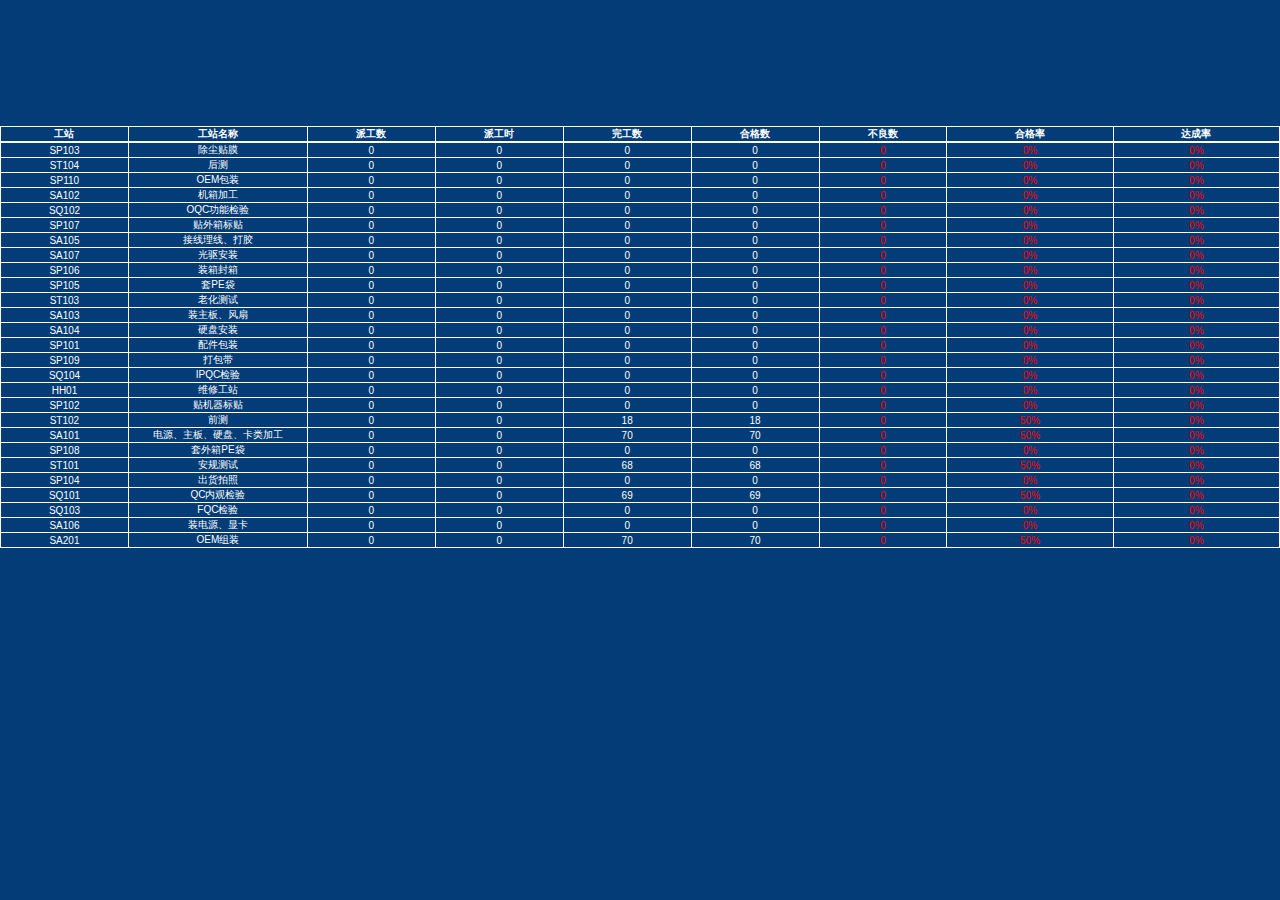
==== 产线看板.html @ 6c9454bd "与内外同步" ====
<!-- saved from url=(0049)http://192.168.83.253:8080/kanban_gz.html?sob=001 -->
<html xmlns:layout="http://www.ultraq.net.nz/web/thymeleaf/layout" layout:decorator="layout/default"><head><meta http-equiv="Content-Type" content="text/html; charset=UTF-8">
    <meta http-equiv="X-UA-Compatible" content="IE=edge,IE=9,IE=8,chrome=1">
    <!--[endif]---->
    
    <meta name="viewport" content="width=device-width, initial-scale=1.0, user-scalable=0, minimum-scale=1.0, maximum-scale=1.0">
    <meta name="apple-mobile-web-app-capable" content="yes">
    <meta name="apple-mobile-web-app-status-bar-style" content="#033C76">
    <link rel="stylesheet" href="./产线看板_files/lato.css">
    <link rel="stylesheet" href="./产线看板_files/layui.css">
    <link rel="stylesheet" href="./产线看板_files/bootstrap.min.css">
    <link rel="stylesheet" href="./产线看板_files/font-awesome.min.css">
    <link rel="stylesheet" href="./产线看板_files/themify-icons.min.css">
    <title>产线看板</title>
    <style type="text/css">
        /** {
            -webkit-box-sizing: border-box;
            -moz-box-sizing: border-box;
            box-sizing: border-box;
        }*/

        html, body {
            margin: 0;
            height: 100%;
            background-color: #033C76;
            overflow: hidden;
        }

        .body {
            height: 100%;
        }

        .layui-row {
            height: 50%;
        }

        .dz-row {
            height: 100%;
            padding: 0;
        }

        .layui-col-xs6 {
            height: 100%;
        }

        .col {
            height: 100%;
            background-color: #033C76;
            margin-right: 0;
            margin-left: 0;
            text-align: center;
            border: 1px #6a6a6a solid;
        }

        .col .p1 {
            height: 50%;
            position: relative;
            text-align: center;
        }

        .col .p1 p {
            color: white;
            font-size: 10px;
            /*position: absolute;*/
            left: 10%;
            height: 100%;
            right: 10%;
            bottom: 0;
            padding: 0;
            margin: 0
        }

        .col .p2 {
            height: 50%;
        }

        .col .p2 p {
            color: white;
            font-size: 5px;
        }

        .panel {
            height: 100%;
        }

        .layui-col-xs2 {
            height: 100%;
        }

        .layui-col-xs3 {
            height: 100%;
        }

        .layui-col-xs4 {
            height: 100%;
        }

        .layui-col-xs9 {
            height: 100%;
        }

        .layui-col-xs12 {
            height: 100%;
        }

        table {
            width: 100%;
        }

        table.list-table th {
            font-size: 10px;
            font-family: "Microsoft YaHei UI", "黑体";
            color: white;
            border: 1px white solid;
            text-align: center;
        }

        table.list-table td {
            font-size: 10px;
            border: 1px white solid;
            text-align: center;
        }

        .layui-form-select dl {
            background-color: #000000;
        }

        .layui-select-title input {
            background-color: #000000;
            color: white;
            font-size: 5px;
        }

        .layui-unselect-title input {
            background-color: #000000;
            color: white;
            font-size: 5px;
        }

        .layui-form-select dl dd:hover {
            background-color: #5FB878
        }

        .layui-form-label {
            padding-left: 0;
            padding-right: 0;
            width: auto;
        }

        .layui-input-block {
            position: absolute;
        }

        input[type="text"]:focus {
            background-color: #000000
        }

        .hide-scroll::-webkit-scrollbar {
            width: 0;
            height: 0;
        }

    </style>
</head>
<body layout:fragment="body" style="">
<div class="layui-row" style="height: 6%" id="titleDiv">
    <div class="dz-row">
        <div class="layui-col-xs12">
            <div class="p1" style="text-align: center">
                <!--p style="font-size: 5px;color:white;">
                    <select id="depCode" onchange="changeDepartment()" style="background-color: #033C76">
                        
                    <option value="">全部</option><option value="0100">董事长</option><option value="010101001">总经理</option><option value="01010100200">生产运营总监</option><option value="01010100201">整机生产一部</option><option value="01010100202">安全质量部</option><option value="01010100203">物控部(PMC)</option><option value="01010100300">销售管理</option><option value="01010100301">市场支持</option><option value="01010100400">人事</option><option value="01010100401">行政</option><option value="01010100402">总监</option><option value="01010101001">技术支撑部</option><option value="01010101002">市场营销部</option><option value="01010101003">渠道拓展部</option><option value="01010101004">副总经理</option><option value="01010102001">采购管理部</option><option value="01010102002">企业发展部</option><option value="01010102003">财务管理部</option><option value="01010102004">常务副总经理</option><option value="0102">监事</option><option value="02">数广宝德总体费用</option></select>
                    _
                    <select id="workCenterCode" onchange="changeWorkCenter()" style="background-color: #033C76">
                        
                    <option value="">全部</option><option value="DA">组装中心</option><option value="DT">测试中心</option><option value="DP">包装中心</option></select>
                    _
                    产线看板
                    <!--<span style="margin-left: 100px;font-size:5px;">10分钟更新一次</span>-->
                <!--/p-->
            </div>
        </div>
    </div>
</div>
<div class="layui-row" style="height: 8%">
    <div class="dz-row">
        <div class="layui-col-xs6">
            <div class="btn-group">
                
                
            </div>
        </div>
        <div class="layui-col-xs6" style="position:relative;">
            <ul class="nav nav-tabs" style="position:absolute;right:0;">
                <li>
                </li>
            </ul>
        </div>
    </div>
</div>
<div class="layui-row" style="height: 83%">
    <div class="dz-row">
        <div class="layui-col-xs12">
            <div id="listDiv" class="" style="background-color: #033C76;height: 100%">
                <div id="theadDiv" class="hide-scroll" style="overflow-y:scroll;background-color: #033C76">
                    <table class="list-table" style="margin-bottom:0px;background-color: #033C76">
                        <colgroup>
                            <col style="width: 10%;">
                            <col style="width: 14%;">
                            <col style="width: 10%;">
                            <col style="width: 10%;">
                            <col style="width: 10%;">
                            <col style="width: 10%;">
                            <col style="width: 10%;">
                            <col style="width: 13%;">
                            <col style="width: 13%;">
                        </colgroup>
                        <thead>
                        <tr style="background-color: #033C76">
                            <th>工站</th>
                            <th>工站名称</th>
                            <th>派工数</th>
                            <th>派工时</th>
                            <th>完工数</th>
                            <th>合格数</th>
                            <th>不良数</th>
                            <th>合格率</th>
                            <th>达成率</th>
                        </tr>
                        </thead>
                    </table>
                </div>
                <!-- 滚动条 div id="tbodyDiv" class="hide-scroll" style="width: 100%; overflow-y: scroll; background-color: #033C76; height: 580px;"-->
                    <table class="list-table" id="data_table" style="background-color: #033C76">
                        <colgroup>
                            <col style="width: 10%;">
                            <col style="width: 14%;">
                            <col style="width: 10%;">
                            <col style="width: 10%;">
                            <col style="width: 10%;">
                            <col style="width: 10%;">
                            <col style="width: 10%;">
                            <col style="width: 13%;">
                            <col style="width: 13%;">
                        </colgroup>
                        <tbody>
                        <tr style="color:#FFFFFF"><td style="word-break:break-all;">SP103</td><td style="word-break:break-all;">除尘贴膜	</td><td style="word-break:break-all;">0</td><td style="word-break:break-all;">0</td><td style="word-break:break-all;">0</td><td style="word-break:break-all;">0</td><td style="word-break:break-all;"><font color="red">0</font></td><td style="word-break:break-all;"><font color="red">0%</font></td><td style="word-break:break-all;"><font color="red">0%</font></td></tr><tr style="color:#FFFFFF"><td style="word-break:break-all;">ST104</td><td style="word-break:break-all;">后测</td><td style="word-break:break-all;">0</td><td style="word-break:break-all;">0</td><td style="word-break:break-all;">0</td><td style="word-break:break-all;">0</td><td style="word-break:break-all;"><font color="red">0</font></td><td style="word-break:break-all;"><font color="red">0%</font></td><td style="word-break:break-all;"><font color="red">0%</font></td></tr><tr style="color:#FFFFFF"><td style="word-break:break-all;">SP110</td><td style="word-break:break-all;">OEM包装	</td><td style="word-break:break-all;">0</td><td style="word-break:break-all;">0</td><td style="word-break:break-all;">0</td><td style="word-break:break-all;">0</td><td style="word-break:break-all;"><font color="red">0</font></td><td style="word-break:break-all;"><font color="red">0%</font></td><td style="word-break:break-all;"><font color="red">0%</font></td></tr><tr style="color:#FFFFFF"><td style="word-break:break-all;">SA102</td><td style="word-break:break-all;">机箱加工	</td><td style="word-break:break-all;">0</td><td style="word-break:break-all;">0</td><td style="word-break:break-all;">0</td><td style="word-break:break-all;">0</td><td style="word-break:break-all;"><font color="red">0</font></td><td style="word-break:break-all;"><font color="red">0%</font></td><td style="word-break:break-all;"><font color="red">0%</font></td></tr><tr style="color:#FFFFFF"><td style="word-break:break-all;">SQ102</td><td style="word-break:break-all;">OQC功能检验	</td><td style="word-break:break-all;">0</td><td style="word-break:break-all;">0</td><td style="word-break:break-all;">0</td><td style="word-break:break-all;">0</td><td style="word-break:break-all;"><font color="red">0</font></td><td style="word-break:break-all;"><font color="red">0%</font></td><td style="word-break:break-all;"><font color="red">0%</font></td></tr><tr style="color:#FFFFFF"><td style="word-break:break-all;">SP107</td><td style="word-break:break-all;">贴外箱标贴	</td><td style="word-break:break-all;">0</td><td style="word-break:break-all;">0</td><td style="word-break:break-all;">0</td><td style="word-break:break-all;">0</td><td style="word-break:break-all;"><font color="red">0</font></td><td style="word-break:break-all;"><font color="red">0%</font></td><td style="word-break:break-all;"><font color="red">0%</font></td></tr><tr style="color:#FFFFFF"><td style="word-break:break-all;">SA105</td><td style="word-break:break-all;">接线理线、打胶	</td><td style="word-break:break-all;">0</td><td style="word-break:break-all;">0</td><td style="word-break:break-all;">0</td><td style="word-break:break-all;">0</td><td style="word-break:break-all;"><font color="red">0</font></td><td style="word-break:break-all;"><font color="red">0%</font></td><td style="word-break:break-all;"><font color="red">0%</font></td></tr><tr style="color:#FFFFFF"><td style="word-break:break-all;">SA107</td><td style="word-break:break-all;">光驱安装</td><td style="word-break:break-all;">0</td><td style="word-break:break-all;">0</td><td style="word-break:break-all;">0</td><td style="word-break:break-all;">0</td><td style="word-break:break-all;"><font color="red">0</font></td><td style="word-break:break-all;"><font color="red">0%</font></td><td style="word-break:break-all;"><font color="red">0%</font></td></tr><tr style="color:#FFFFFF"><td style="word-break:break-all;">SP106</td><td style="word-break:break-all;">装箱封箱	</td><td style="word-break:break-all;">0</td><td style="word-break:break-all;">0</td><td style="word-break:break-all;">0</td><td style="word-break:break-all;">0</td><td style="word-break:break-all;"><font color="red">0</font></td><td style="word-break:break-all;"><font color="red">0%</font></td><td style="word-break:break-all;"><font color="red">0%</font></td></tr><tr style="color:#FFFFFF"><td style="word-break:break-all;">SP105</td><td style="word-break:break-all;">套PE袋	</td><td style="word-break:break-all;">0</td><td style="word-break:break-all;">0</td><td style="word-break:break-all;">0</td><td style="word-break:break-all;">0</td><td style="word-break:break-all;"><font color="red">0</font></td><td style="word-break:break-all;"><font color="red">0%</font></td><td style="word-break:break-all;"><font color="red">0%</font></td></tr><tr style="color:#FFFFFF"><td style="word-break:break-all;">ST103</td><td style="word-break:break-all;">老化测试	</td><td style="word-break:break-all;">0</td><td style="word-break:break-all;">0</td><td style="word-break:break-all;">0</td><td style="word-break:break-all;">0</td><td style="word-break:break-all;"><font color="red">0</font></td><td style="word-break:break-all;"><font color="red">0%</font></td><td style="word-break:break-all;"><font color="red">0%</font></td></tr><tr style="color:#FFFFFF"><td style="word-break:break-all;">SA103</td><td style="word-break:break-all;">装主板、风扇	</td><td style="word-break:break-all;">0</td><td style="word-break:break-all;">0</td><td style="word-break:break-all;">0</td><td style="word-break:break-all;">0</td><td style="word-break:break-all;"><font color="red">0</font></td><td style="word-break:break-all;"><font color="red">0%</font></td><td style="word-break:break-all;"><font color="red">0%</font></td></tr><tr style="color:#FFFFFF"><td style="word-break:break-all;">SA104</td><td style="word-break:break-all;">硬盘安装	</td><td style="word-break:break-all;">0</td><td style="word-break:break-all;">0</td><td style="word-break:break-all;">0</td><td style="word-break:break-all;">0</td><td style="word-break:break-all;"><font color="red">0</font></td><td style="word-break:break-all;"><font color="red">0%</font></td><td style="word-break:break-all;"><font color="red">0%</font></td></tr><tr style="color:#FFFFFF"><td style="word-break:break-all;">SP101</td><td style="word-break:break-all;">配件包装	</td><td style="word-break:break-all;">0</td><td style="word-break:break-all;">0</td><td style="word-break:break-all;">0</td><td style="word-break:break-all;">0</td><td style="word-break:break-all;"><font color="red">0</font></td><td style="word-break:break-all;"><font color="red">0%</font></td><td style="word-break:break-all;"><font color="red">0%</font></td></tr><tr style="color:#FFFFFF"><td style="word-break:break-all;">SP109</td><td style="word-break:break-all;">打包带	</td><td style="word-break:break-all;">0</td><td style="word-break:break-all;">0</td><td style="word-break:break-all;">0</td><td style="word-break:break-all;">0</td><td style="word-break:break-all;"><font color="red">0</font></td><td style="word-break:break-all;"><font color="red">0%</font></td><td style="word-break:break-all;"><font color="red">0%</font></td></tr><tr style="color:#FFFFFF"><td style="word-break:break-all;">SQ104</td><td style="word-break:break-all;">IPQC检验	</td><td style="word-break:break-all;">0</td><td style="word-break:break-all;">0</td><td style="word-break:break-all;">0</td><td style="word-break:break-all;">0</td><td style="word-break:break-all;"><font color="red">0</font></td><td style="word-break:break-all;"><font color="red">0%</font></td><td style="word-break:break-all;"><font color="red">0%</font></td></tr><tr style="color:#FFFFFF"><td style="word-break:break-all;">HH01</td><td style="word-break:break-all;">维修工站</td><td style="word-break:break-all;">0</td><td style="word-break:break-all;">0</td><td style="word-break:break-all;">0</td><td style="word-break:break-all;">0</td><td style="word-break:break-all;"><font color="red">0</font></td><td style="word-break:break-all;"><font color="red">0%</font></td><td style="word-break:break-all;"><font color="red">0%</font></td></tr><tr style="color:#FFFFFF"><td style="word-break:break-all;">SP102</td><td style="word-break:break-all;">贴机器标贴	</td><td style="word-break:break-all;">0</td><td style="word-break:break-all;">0</td><td style="word-break:break-all;">0</td><td style="word-break:break-all;">0</td><td style="word-break:break-all;"><font color="red">0</font></td><td style="word-break:break-all;"><font color="red">0%</font></td><td style="word-break:break-all;"><font color="red">0%</font></td></tr><tr style="color:#FFFFFF"><td style="word-break:break-all;">ST102</td><td style="word-break:break-all;">前测	</td><td style="word-break:break-all;">0</td><td style="word-break:break-all;">0</td><td style="word-break:break-all;">18</td><td style="word-break:break-all;">18</td><td style="word-break:break-all;"><font color="red">0</font></td><td style="word-break:break-all;"><font color="red">50%</font></td><td style="word-break:break-all;"><font color="red">0%</font></td></tr><tr style="color:#FFFFFF"><td style="word-break:break-all;">SA101</td><td style="word-break:break-all;">电源、主板、硬盘、卡类加工	</td><td style="word-break:break-all;">0</td><td style="word-break:break-all;">0</td><td style="word-break:break-all;">70</td><td style="word-break:break-all;">70</td><td style="word-break:break-all;"><font color="red">0</font></td><td style="word-break:break-all;"><font color="red">50%</font></td><td style="word-break:break-all;"><font color="red">0%</font></td></tr><tr style="color:#FFFFFF"><td style="word-break:break-all;">SP108</td><td style="word-break:break-all;">套外箱PE袋	</td><td style="word-break:break-all;">0</td><td style="word-break:break-all;">0</td><td style="word-break:break-all;">0</td><td style="word-break:break-all;">0</td><td style="word-break:break-all;"><font color="red">0</font></td><td style="word-break:break-all;"><font color="red">0%</font></td><td style="word-break:break-all;"><font color="red">0%</font></td></tr><tr style="color:#FFFFFF"><td style="word-break:break-all;">ST101</td><td style="word-break:break-all;">安规测试	</td><td style="word-break:break-all;">0</td><td style="word-break:break-all;">0</td><td style="word-break:break-all;">68</td><td style="word-break:break-all;">68</td><td style="word-break:break-all;"><font color="red">0</font></td><td style="word-break:break-all;"><font color="red">50%</font></td><td style="word-break:break-all;"><font color="red">0%</font></td></tr><tr style="color:#FFFFFF"><td style="word-break:break-all;">SP104</td><td style="word-break:break-all;">出货拍照	</td><td style="word-break:break-all;">0</td><td style="word-break:break-all;">0</td><td style="word-break:break-all;">0</td><td style="word-break:break-all;">0</td><td style="word-break:break-all;"><font color="red">0</font></td><td style="word-break:break-all;"><font color="red">0%</font></td><td style="word-break:break-all;"><font color="red">0%</font></td></tr><tr style="color:#FFFFFF"><td style="word-break:break-all;">SQ101</td><td style="word-break:break-all;">QC内观检验	</td><td style="word-break:break-all;">0</td><td style="word-break:break-all;">0</td><td style="word-break:break-all;">69</td><td style="word-break:break-all;">69</td><td style="word-break:break-all;"><font color="red">0</font></td><td style="word-break:break-all;"><font color="red">50%</font></td><td style="word-break:break-all;"><font color="red">0%</font></td></tr><tr style="color:#FFFFFF"><td style="word-break:break-all;">SQ103</td><td style="word-break:break-all;">FQC检验	</td><td style="word-break:break-all;">0</td><td style="word-break:break-all;">0</td><td style="word-break:break-all;">0</td><td style="word-break:break-all;">0</td><td style="word-break:break-all;"><font color="red">0</font></td><td style="word-break:break-all;"><font color="red">0%</font></td><td style="word-break:break-all;"><font color="red">0%</font></td></tr><tr style="color:#FFFFFF"><td style="word-break:break-all;">SA106</td><td style="word-break:break-all;">装电源、显卡	</td><td style="word-break:break-all;">0</td><td style="word-break:break-all;">0</td><td style="word-break:break-all;">0</td><td style="word-break:break-all;">0</td><td style="word-break:break-all;"><font color="red">0</font></td><td style="word-break:break-all;"><font color="red">0%</font></td><td style="word-break:break-all;"><font color="red">0%</font></td></tr><tr style="color:#FFFFFF"><td style="word-break:break-all;">SA201</td><td style="word-break:break-all;">OEM组装	</td><td style="word-break:break-all;">0</td><td style="word-break:break-all;">0</td><td style="word-break:break-all;">70</td><td style="word-break:break-all;">70</td><td style="word-break:break-all;"><font color="red">0</font></td><td style="word-break:break-all;"><font color="red">50%</font></td><td style="word-break:break-all;"><font color="red">0%</font></td></tr></tbody>
                    </table>
                </div>
            </div>
        </div>
    </div>
</div>
<div class="layui-row " style="height: 3%" id="footDiv">
    <div class="dz-row">
        <div class="layui-col-xs12" style="position:relative;">
            <p style="color: white;position:absolute;right:10px;bottom:0">
                
                    
                
            </p>
        </div>
    </div>
</div>
<scripts layout:fragment="scripts">
    <script type="text/javascript" src="./产线看板_files/jquery.min.js.下载"></script>
    <script type="text/javascript" src="./产线看板_files/jquery-ui.min.js.下载"></script>
    <script type="text/javascript" src="./产线看板_files/sweet-alert.min.js.下载"></script>
    <script type="text/javascript">

        var pathName = window.document.location.pathname;
        var ctx =  "http://192.168.83.253:8080";

        /**
         *获取生产部门列表
        function getDepartmentList() {
            var url = ctx + "/r9-mes/api/arc/department/get/ref-list.anon";
            var params = {
                "arcCode": "",
                "arcName": ""
            };
            $.ajax({
                url: url,
                traditional: true,
                type: "POST",
                dataType: 'json',
                async: false,
                data: JSON.stringify(params),
                contentType: "application/json; charset=utf-8",
                headers: {
                    "x-request-datasource": top.$("#sob").val()
                },
                success: function (data, status) {
                    if (data.success) {
                        data=data.message;
                        $("#depCode").find("option").remove();
                        $("#depCode").append("<option value=''>全部</option>");
                        for (var i = 0; i < data.length; i++) {
                            $("#depCode").append("<option value='" + data[i].arcCode + "'>" + data[i].arcName + "</option>");
                        }
                    }
                    //layui.form.render();
                }
            });
        }
         */
    //第二种
    
    function set_select_checked(selectId, checkValue){
       var select = document.getElementById(selectId);
       for (var i = 0; i < select.options.length; i++){
          if (select.options[i].value == checkValue){
             select.options[i].selected = true;
             break;
          }
       }
    }
  /* Returns the class name of the argument or undefined if  
 2    it's not a valid JavaScript object.  
 3 */
          function getObjectClassName(obj) {
              if (obj && obj.constructor && obj.constructor.toString) {
                  var arr = obj.constructor.toString().match(/function\s*(\w+)/);
                  if (arr && arr.length == 2) {
                     return arr[1];
                 }
             }
         
             return undefined;
         }

        function getDepartmentList() {
			var url = "http://192.168.83.253:8080/r9-mes/api/arc/department/get/ref-list.anon";
            //window.alert("getDepartmentList");
			var formData = new FormData();
			  formData.append('arcCode', "");
			  formData.append('arcName', "");
			var json = JSON.stringify(formData);

			var xhr = new XMLHttpRequest();
			xhr.open("POST", url, true);
			xhr.setRequestHeader('Content-type','application/json; charset=utf-8');
			xhr.setRequestHeader('x-request-datasource','001');
			xhr.responseType='json';
			xhr.onload  = function (e) {
				//window.alert(xhr.readyState);
				//window.alert(xhr.responseText);

                var json_data=JSON.parse(xhr.responseText);
                //window.alert(getObjectClassName(data));
                var data = json_data["message"];
                //window.alert(data);

				$("#workCenterCode").find("option").remove();
				$("#workCenterCode").append("<option value=''>全部</option>");
				for (var i = 0; i < data.length; i++) {
					$("#workCenterCode").append("<option value='" + data[i].arcCode + "'>" + data[i].arcName + "</option>");
				}
				
			};
        
			xhr.send(json);
        }

        /**
         *获取工作中心列表
         */
        function getWorkCenterList() {
            var depCode = $("#depCode").val();
            //window.alert(depCode);
            var url = ctx + "/r9-mes/api/arc/work/center/get/ref-list.anon?depCode=" + depCode;

			var xhr = new XMLHttpRequest();
			xhr.open("POST", url, true);
			xhr.setRequestHeader('Content-type','application/json; charset=utf-8');
			xhr.setRequestHeader('x-request-datasource','001');
			xhr.responseType='json';
			xhr.onload  = function (e) {
				

				var json_data=JSON.parse(xhr.responseText);
                //window.alert(getObjectClassName(data));
                var data = json_data["message"];
                //window.alert(data);
				$("#workCenterCode").find("option").remove();
				$("#workCenterCode").append("<option value=''>全部</option>");
				for (var i = 0; i < data.length; i++) {
					$("#workCenterCode").append("<option value='" + data[i].arcCode + "'>" + data[i].arcName + "</option>");
				}
				
			};
			xhr.send(null);
        }

        var widthArray=["10","14","10","10","10","10","10","13","13"];
        /**
         *获取工序列表
         */
        function getKanbanConfig() {
            var url = ctx + "/r9-mes/api/work/KanbanConfig/get.anon";
            //window.alert("getKanbanConfig");
			var xhr = new XMLHttpRequest();
			xhr.open("GET", url, true);
			xhr.setRequestHeader('Content-type','application/json; charset=utf-8');
			xhr.setRequestHeader('x-request-datasource','001');
			xhr.responseType='json';
			xhr.onload  = function (e) {
				//window.alert(xhr.readyState);
                var json_data=JSON.parse(xhr.responseText);
                //window.alert(getObjectClassName(data));
                var data = json_data["message"];

                var gzWidth = data.gzWidth;
                if(gzWidth==null||gzWidth==""){
                    return;
                }
                var tdWidthArr = gzWidth.split(";");
                for(var i=0;i<tdWidthArr.length;i++){
                    //重置列宽比
                    $($("#theadDiv").find("col")[i]).width(tdWidthArr[i]+"%");
                    $($("#tbodyDiv").find("col")[i]).width(tdWidthArr[i]+"%");
                    if("0"==tdWidthArr[i]){
                        $($("#theadDiv").find("th")[i]).hide();
                    }
                    widthArray[i]=tdWidthArr[i];
                }
				
			}
			xhr.send(null);
        }

        /**
         * 改变部门
         */
        function changeDepartment() {
            //同步改变工作中心
            getWorkCenterList();
            refresh();
        }

        /**
         * 改变工作中心
         */
        function changeWorkCenter() {
            refresh();
        }

        /**
         * 日期格式化
         * @param format
         * @returns {*}
         */
        Date.prototype.format = function (format) {
            var date = {
                "M+": this.getMonth() + 1,
                "d+": this.getDate(),
                "h+": this.getHours(),
                "m+": this.getMinutes(),
                "s+": this.getSeconds(),
                "q+": Math.floor((this.getMonth() + 3) / 3),
                "S+": this.getMilliseconds()
            };
            if (/(y+)/i.test(format)) {
                format = format.replace(RegExp.$1, (this.getFullYear() + '').substr(4 - RegExp.$1.length));
            }
            for (var k in date) {
                if (new RegExp("(" + k + ")").test(format)) {
                    format = format.replace(RegExp.$1, RegExp.$1.length == 1
                        ? date[k] : ("00" + date[k]).substr(("" + date[k]).length));
                }
            }
            return format;
        };

        var currentPosition, timer;
        var toEnd = true;
        var toBegin = false;

        //自动滚动
        function autoScroll() {
            if (toEnd) {
                //autoRunToEnd();
            } else {
                //autoRunToBegin();
            }
        }

        function autoRunToEnd() {
            var tbodyDivScrollHeight = $($(".list-table")[1]).height() - $("#tbodyDiv").height();
            //滚动条当前高度
            currentPosition = document.getElementById('tbodyDiv').scrollTop;
            //每次移动一个像素
            currentPosition += 1;
            //到到底部后返回
            if (currentPosition >= tbodyDivScrollHeight) {
                toBegin = true;
                toEnd = false;
            } else {
                document.getElementById('tbodyDiv').scrollTop = currentPosition;
                //clearInterval(timer);
            }
        }

        function autoRunToBegin() {
            var tbodyDivScrollHeight = $($(".list-table")[1]).height() - $("#tbodyDiv").height();
            //滚动条当前高度
            currentPosition = document.getElementById('tbodyDiv').scrollTop;
            //每次移动一个像素
            currentPosition -= 1;
            //到到顶部后返回
            if (currentPosition <= 0) {
                toEnd = true;
                toBegin = false;
            } else {
                document.getElementById('tbodyDiv').scrollTop = currentPosition;
                //clearInterval(timer);
            }
        }

        function tableHeightResize() {
            //展示div域
            var tabContentHeight = $("#listDiv").height();
            //表头高度
            var tableHeadHeight = $("#theadDiv").height();
            //设置表体高度
            $("#tbodyDiv").height(tabContentHeight - tableHeadHeight);
        }


        $(window).resize(function () {
            //重置高度
            tableHeightResize();
            //重置滚动参数
            clearInterval(timer);
            tbodyDivScrollHeight = $($(".list-table")[1]).height() - $("#tbodyDiv").height();
            timer = setInterval("autoScroll()", 100);
        });

        //每10分钟更新一次页面
        setInterval("refresh()", 5 * 1000);

        //tableHeightResize();
        //
        var array_workCenterCode = ["DA", "DT", "DP"];
        var index_workCenterCode = 0;
        
        function refresh() {
            var depCode = "01010100201";//$("#depCode").val();
            var workCenterCode = array_workCenterCode[index_workCenterCode];//$("#workCenterCode").val();

            //window.alert(depCode);
            //window.alert(workCenterCode);
            var url = ctx + "/r9-mes/api/work/shop/kanban/list.anon?depCode=" + depCode + "&workCenterCode=" + workCenterCode;
            //window.alert(url);
            var xhr = new XMLHttpRequest();
            xhr.open("POST", url, true);
            xhr.setRequestHeader('Content-type','application/json; charset=utf-8');
            xhr.setRequestHeader('x-request-datasource','001');
            xhr.responseType='json';
            xhr.onload  = function (e) {
                //window.alert(xhr.readyState);
                var json_data=JSON.parse(xhr.responseText);
                //window.alert(getObjectClassName(data));
                var data = json_data["message"];
//window.alert(JSON.stringify(data));
                //var nowDateInfo = new Date().format("yyyy-MM-dd");
                //var nowTimeInfo = new Date().format("hh:mm:ss");
                //$("#nowDateInfo").find("font")[0].innerText = nowDateInfo;
                //$("#nowTimeInfo").find("font")[0].innerText = nowTimeInfo;

                var tbody = $("#data_table").find("tbody");
                tbody.find("tr").remove();
                for (var i = 0; i < data.length; i++) {

                    if (data[i].workStationCode == "SA102" || data[i].workStationCode == "SA103" || 
                        data[i].workStationCode == "SA105" || data[i].workStationCode == "SP101" || 
                        data[i].workStationCode == "SP102" || data[i].workStationCode == "SP103" ||
                        data[i].workStationCode == "SP104" || data[i].workStationCode == "SP105" || 
                        data[i].workStationCode == "SP106" || data[i].workStationCode == "SP107" || data[i].workStationCode == "SP108" ||
                        data[i].workStationCode == "SP109" || data[i].workStationCode == "SQ104") {
                        //window.alert(data[i].workStationCode);

                    } else {

                        tbody.append("<tr style='color:#FFFFFF'>" +
                            "<td style='word-break:break-all;' "+ (widthArray[0]==0?"hidden":"") +">" + data[i].workStationCode + "</td>" +
                            "<td style='word-break:break-all;' "+ (widthArray[1]==0?"hidden":"") +">" + data[i].workStationName + "</td>" +
                            "<td style='word-break:break-all;' "+ (widthArray[2]==0?"hidden":"") +">" + handlerQuantity(data[i].planQty) + "</td>" +
                            "<td style='word-break:break-all;' "+ (widthArray[3]==0?"hidden":"") +">" + handlerQuantity(data[i].playHour) + "</td>" +
                            "<td style='word-break:break-all;' "+ (widthArray[4]==0?"hidden":"") +">" + handlerQuantity(data[i].completeQty) + "</td>" +
                            "<td style='word-break:break-all;' "+ (widthArray[5]==0?"hidden":"") +">" + handlerQuantity(data[i].qualifiedQty) + "</td>" +
                            "<td style='word-break:break-all;' "+ (widthArray[6]==0?"hidden":"") +"><font color='red'>" + handlerQuantity(data[i].unQualifiedQty) + "</font></td>" +
                            "<td style='word-break:break-all;' "+ (widthArray[7]==0?"hidden":"") +"><font color='red'>" + handlerQuantity(data[i].qualifiedRate) + "%</font></td>" +
                            "<td style='word-break:break-all;' "+ (widthArray[8]==0?"hidden":"") +"><font color='red'>" + handlerQuantity(data[i].scheduleRate) + "%</font></td>" +
                            "</tr>");
                    }
                }
                
                tableHeightResize();
                //重置滚动参数
                clearInterval(timer);
                tbodyDivScrollHeight = $($(".list-table")[1]).height() - $("#tbodyDiv").height();
                timer = setInterval("autoScroll()", 100);

                index_workCenterCode = index_workCenterCode + 1;
                if (index_workCenterCode >= 3) {
                    index_workCenterCode = 0;
                }
                
            }
            xhr.send(null);
        }

        /**
         * 转化数量
         */
        function handlerQuantity(param) {
            if (undefined === param || null === param || '' === param) {
                return 0;
            }
            return Number(param).toFixed(0);
        }

        /**
         * 初始化参数
         */
        function init() {
            //初始化时间为当前日期
            //var nowDateInfo = new Date().format("yyyy-MM-dd");
            //var nowTimeInfo = new Date().format("hh:mm:ss");
            //$("#nowDateInfo").find("font")[0].innerText = nowDateInfo;
            //$("#nowTimeInfo").find("font")[0].innerText = nowTimeInfo;

            //获取看板配置
            getKanbanConfig();
            //初始化生产部门列表
            getDepartmentList();
            //初始化工作中心列表
            getWorkCenterList();
        }

        /**
         * 添加cookie
         */
        function addCookie(name, value, expireMinutes) {
            var cookieString = name + "=" + encodeURIComponent(value);
            //判断是否设置过期时间
            if (expireMinutes > 0) {
                var date = new Date();
                date.setTime(date.getTime() + expireMinutes * 60 * 1000);
                cookieString = cookieString + "; expires=" + date.toGMTString();
            }
            document.cookie = cookieString;
        }

        /**
         * 从cookie中取值
         */
        function getCookie(name) {
            var strCookie = document.cookie;
            var arrCookie = strCookie.split("; ");
            for (var i = 0; i < arrCookie.length; i++) {
                var arr = arrCookie[i].split("=");
                if (arr[0] == name)return decodeURIComponent(arr[1]);
            }
            return "";
        }

        /**
         * 获取URL参数值
         */
        function getQueryString(name) {
            var reg = new RegExp("(^|&)" + name + "=([^&]*)(&|$)");
            var r = window.location.search.substr(1).match(reg);
            if (r != null) {
                return unescape(r[2]);
            }
            return null;
        }

        /**
         * 从URL上获取企业账套
         */
        function getSobByUrl() {
            var sob = getQueryString("sob");
            sob="001";
            addCookie("gz_sob", sob);
        }

        /**
         * 获取账套列表
         */
        function getSobList() {
            var url = ctx + "/ledger/getLedgers.anon";

            var xhr = new XMLHttpRequest();
            xhr.open("GET", url, true);
            xhr.setRequestHeader('Content-type','application/json; charset=utf-8');
            //xhr.setRequestHeader('x-request-datasource','001');
            xhr.responseType='json';
            xhr.onload  = function (e) {
                //window.alert(xhr.responseText);
                var json_data=JSON.parse(xhr.responseText);
                //window.alert(getObjectClassName(data));
                var data = json_data;
                //window.alert(data);
                $("#sob").find("option").remove();
                for (var key in data) {
                    $("#sob").append("<option value='" + key + "'>" + data[key] + "   (" + key + ")</option>");
                }
                //从cookie中取账套
                var sob = getCookie("gz_sob");
                $("#sob").val(sob);
                $("#sob").find("option[value='" + sob + "']").attr("selected", true);
                
            }
            xhr.send(null);
        }

        /**
         * 改变企业账套
         */
        function changeSob() {
            var sob = $("#sob").val();
            window.location.href = ctx + "/kanban_gz.html?sob=" + sob;
            addCookie("gz_sob", sob);
        }

        $(function () {
            //初始化URL企业账套
            getSobByUrl();

            //初始化账套
            getSobList();

            var sob = "001";

            if (undefined !== sob && '' !== sob && null !== sob) {

                //初始化数据
                init();

                //刷新数据
                refresh();
            }

        });

    </script>
</scripts>


</body></html>
---- 产线看板_files/lato.css ----
/* latin-ext */
@font-face {
  font-family: 'Crete Round';
  font-style: italic;
  font-weight: 400;
  src: local('Crete Round Italic'), local('CreteRound-Italic'), url(lato/5xAt7XK2vkUdjhGtt98unU_0lycXMw8PhobHtu2Qgco.woff2) format('woff2');
  unicode-range: U+0100-024F, U+1E00-1EFF, U+20A0-20AB, U+20AD-20CF, U+2C60-2C7F, U+A720-A7FF;
}
/* latin */
@font-face {
  font-family: 'Crete Round';
  font-style: italic;
  font-weight: 400;
  src: local('Crete Round Italic'), local('CreteRound-Italic'), url(lato/5xAt7XK2vkUdjhGtt98uncu2Q0OS-KeTAWjgkS85mDg.woff2) format('woff2');
  unicode-range: U+0000-00FF, U+0131, U+0152-0153, U+02C6, U+02DA, U+02DC, U+2000-206F, U+2074, U+20AC, U+2212, U+2215, U+E0FF, U+EFFD, U+F000;
}
/* latin-ext */
@font-face {
  font-family: 'Lato';
  font-style: normal;
  font-weight: 300;
  src: local('Lato Light'), local('Lato-Light'), url(lato/dPJ5r9gl3kK6ijoeP1IRsvY6323mHUZFJMgTvxaG2iE.woff2) format('woff2');
  unicode-range: U+0100-024F, U+1E00-1EFF, U+20A0-20AB, U+20AD-20CF, U+2C60-2C7F, U+A720-A7FF;
}
/* latin */
@font-face {
  font-family: 'Lato';
  font-style: normal;
  font-weight: 300;
  src: local('Lato Light'), local('Lato-Light'), url(lato/EsvMC5un3kjyUhB9ZEPPwg.woff2) format('woff2');
  unicode-range: U+0000-00FF, U+0131, U+0152-0153, U+02C6, U+02DA, U+02DC, U+2000-206F, U+2074, U+20AC, U+2212, U+2215, U+E0FF, U+EFFD, U+F000;
}
/* latin-ext */
@font-face {
  font-family: 'Lato';
  font-style: normal;
  font-weight: 400;
  src: local('Lato Regular'), local('Lato-Regular'), url(lato/UyBMtLsHKBKXelqf4x7VRQ.woff2) format('woff2');
  unicode-range: U+0100-024F, U+1E00-1EFF, U+20A0-20AB, U+20AD-20CF, U+2C60-2C7F, U+A720-A7FF;
}
/* latin */
@font-face {
  font-family: 'Lato';
  font-style: normal;
  font-weight: 400;
  src: local('Lato Regular'), local('Lato-Regular'), url(lato/1YwB1sO8YE1Lyjf12WNiUA.woff2) format('woff2');
  unicode-range: U+0000-00FF, U+0131, U+0152-0153, U+02C6, U+02DA, U+02DC, U+2000-206F, U+2074, U+20AC, U+2212, U+2215, U+E0FF, U+EFFD, U+F000;
}
/* latin-ext */
@font-face {
  font-family: 'Lato';
  font-style: normal;
  font-weight: 700;
  src: local('Lato Bold'), local('Lato-Bold'), url(lato/ObQr5XYcoH0WBoUxiaYK3_Y6323mHUZFJMgTvxaG2iE.woff2) format('woff2');
  unicode-range: U+0100-024F, U+1E00-1EFF, U+20A0-20AB, U+20AD-20CF, U+2C60-2C7F, U+A720-A7FF;
}
/* latin */
@font-face {
  font-family: 'Lato';
  font-style: normal;
  font-weight: 700;
  src: local('Lato Bold'), local('Lato-Bold'), url(lato/H2DMvhDLycM56KNuAtbJYA.woff2) format('woff2');
  unicode-range: U+0000-00FF, U+0131, U+0152-0153, U+02C6, U+02DA, U+02DC, U+2000-206F, U+2074, U+20AC, U+2212, U+2215, U+E0FF, U+EFFD, U+F000;
}
/* latin-ext */
@font-face {
  font-family: 'Lato';
  font-style: italic;
  font-weight: 400;
  src: local('Lato Italic'), local('Lato-Italic'), url(lato/YMOYVM-eg6Qs9YzV9OSqZfesZW2xOQ-xsNqO47m55DA.woff2) format('woff2');
  unicode-range: U+0100-024F, U+1E00-1EFF, U+20A0-20AB, U+20AD-20CF, U+2C60-2C7F, U+A720-A7FF;
}
/* latin */
@font-face {
  font-family: 'Lato';
  font-style: italic;
  font-weight: 400;
  src: local('Lato Italic'), local('Lato-Italic'), url(lato/PLygLKRVCQnA5fhu3qk5fQ.woff2) format('woff2');
  unicode-range: U+0000-00FF, U+0131, U+0152-0153, U+02C6, U+02DA, U+02DC, U+2000-206F, U+2074, U+20AC, U+2212, U+2215, U+E0FF, U+EFFD, U+F000;
}
/* latin-ext */
@font-face {
  font-family: 'Raleway';
  font-style: normal;
  font-weight: 300;
  src: local('Raleway Light'), local('Raleway-Light'), url(lato/ZKwULyCG95tk6mOqHQfRBCEAvth_LlrfE80CYdSH47w.woff2) format('woff2');
  unicode-range: U+0100-024F, U+1E00-1EFF, U+20A0-20AB, U+20AD-20CF, U+2C60-2C7F, U+A720-A7FF;
}
/* latin */
@font-face {
  font-family: 'Raleway';
  font-style: normal;
  font-weight: 300;
  src: local('Raleway Light'), local('Raleway-Light'), url(lato/-_Ctzj9b56b8RgXW8FArifk_vArhqVIZ0nv9q090hN8.woff2) format('woff2');
  unicode-range: U+0000-00FF, U+0131, U+0152-0153, U+02C6, U+02DA, U+02DC, U+2000-206F, U+2074, U+20AC, U+2212, U+2215, U+E0FF, U+EFFD, U+F000;
}
/* latin-ext */
@font-face {
  font-family: 'Raleway';
  font-style: normal;
  font-weight: 400;
  src: local('Raleway'), local('Raleway-Regular'), url(lato/yQiAaD56cjx1AooMTSghGfY6323mHUZFJMgTvxaG2iE.woff2) format('woff2');
  unicode-range: U+0100-024F, U+1E00-1EFF, U+20A0-20AB, U+20AD-20CF, U+2C60-2C7F, U+A720-A7FF;
}
/* latin */
@font-face {
  font-family: 'Raleway';
  font-style: normal;
  font-weight: 400;
  src: local('Raleway'), local('Raleway-Regular'), url(lato/0dTEPzkLWceF7z0koJaX1A.woff2) format('woff2');
  unicode-range: U+0000-00FF, U+0131, U+0152-0153, U+02C6, U+02DA, U+02DC, U+2000-206F, U+2074, U+20AC, U+2212, U+2215, U+E0FF, U+EFFD, U+F000;
}
/* latin-ext */
@font-face {
  font-family: 'Raleway';
  font-style: normal;
  font-weight: 500;
  src: local('Raleway Medium'), local('Raleway-Medium'), url(lato/Li18TEFObx_yGdzKDoI_ciEAvth_LlrfE80CYdSH47w.woff2) format('woff2');
  unicode-range: U+0100-024F, U+1E00-1EFF, U+20A0-20AB, U+20AD-20CF, U+2C60-2C7F, U+A720-A7FF;
}
/* latin */
@font-face {
  font-family: 'Raleway';
  font-style: normal;
  font-weight: 500;
  src: local('Raleway Medium'), local('Raleway-Medium'), url(lato/CcKI4k9un7TZVWzRVT-T8_k_vArhqVIZ0nv9q090hN8.woff2) format('woff2');
  unicode-range: U+0000-00FF, U+0131, U+0152-0153, U+02C6, U+02DA, U+02DC, U+2000-206F, U+2074, U+20AC, U+2212, U+2215, U+E0FF, U+EFFD, U+F000;
}
/* latin-ext */
@font-face {
  font-family: 'Raleway';
  font-style: normal;
  font-weight: 600;
  src: local('Raleway SemiBold'), local('Raleway-SemiBold'), url(lato/STBOO2waD2LpX45SXYjQBSEAvth_LlrfE80CYdSH47w.woff2) format('woff2');
  unicode-range: U+0100-024F, U+1E00-1EFF, U+20A0-20AB, U+20AD-20CF, U+2C60-2C7F, U+A720-A7FF;
}
/* latin */
@font-face {
  font-family: 'Raleway';
  font-style: normal;
  font-weight: 600;
  src: local('Raleway SemiBold'), local('Raleway-SemiBold'), url(lato/xkvoNo9fC8O2RDydKj12b_k_vArhqVIZ0nv9q090hN8.woff2) format('woff2');
  unicode-range: U+0000-00FF, U+0131, U+0152-0153, U+02C6, U+02DA, U+02DC, U+2000-206F, U+2074, U+20AC, U+2212, U+2215, U+E0FF, U+EFFD, U+F000;
}
/* latin-ext */
@font-face {
  font-family: 'Raleway';
  font-style: normal;
  font-weight: 700;
  src: local('Raleway Bold'), local('Raleway-Bold'), url(lato/WmVKXVcOuffP_qmCpFuyzSEAvth_LlrfE80CYdSH47w.woff2) format('woff2');
  unicode-range: U+0100-024F, U+1E00-1EFF, U+20A0-20AB, U+20AD-20CF, U+2C60-2C7F, U+A720-A7FF;
}
/* latin */
@font-face {
  font-family: 'Raleway';
  font-style: normal;
  font-weight: 700;
  src: local('Raleway Bold'), local('Raleway-Bold'), url(lato/JbtMzqLaYbbbCL9X6EvaI_k_vArhqVIZ0nv9q090hN8.woff2) format('woff2');
  unicode-range: U+0000-00FF, U+0131, U+0152-0153, U+02C6, U+02DA, U+02DC, U+2000-206F, U+2074, U+20AC, U+2212, U+2215, U+E0FF, U+EFFD, U+F000;
}
---- 产线看板_files/layui.css ----
/** layui-v2.4.5 MIT License By https://www.layui.com */
 .layui-inline,img{display:inline-block;vertical-align:middle}h1,h2,h3,h4,h5,h6{font-weight:400}.layui-edge,.layui-header,.layui-inline,.layui-main{position:relative}.layui-elip,.layui-form-checkbox span,.layui-form-pane .layui-form-label{text-overflow:ellipsis;white-space:nowrap}.layui-btn,.layui-edge,.layui-inline,img{vertical-align:middle}.layui-btn,.layui-disabled,.layui-icon,.layui-unselect{-webkit-user-select:none;-ms-user-select:none;-moz-user-select:none}blockquote,body,button,dd,div,dl,dt,form,h1,h2,h3,h4,h5,h6,input,li,ol,p,pre,td,textarea,th,ul{margin:0;padding:0;-webkit-tap-highlight-color:rgba(0,0,0,0)}a:active,a:hover{outline:0}img{border:none}li{list-style:none}table{border-collapse:collapse;border-spacing:0}h4,h5,h6{font-size:100%}button,input,optgroup,option,select,textarea{font-family:inherit;font-size:inherit;font-style:inherit;font-weight:inherit;outline:0}pre{white-space:pre-wrap;white-space:-moz-pre-wrap;white-space:-pre-wrap;white-space:-o-pre-wrap;word-wrap:break-word}body{line-height:24px;font:14px Helvetica Neue,Helvetica,PingFang SC,Tahoma,Arial,sans-serif}hr{height:1px;margin:10px 0;border:0;clear:both}a{color:#333;text-decoration:none}a:hover{color:#777}a cite{font-style:normal;*cursor:pointer}.layui-border-box,.layui-border-box *{box-sizing:border-box}.layui-box,.layui-box *{box-sizing:content-box}.layui-clear{clear:both;*zoom:1}.layui-clear:after{content:'\20';clear:both;*zoom:1;display:block;height:0}.layui-inline{*display:inline;*zoom:1}.layui-edge{display:inline-block;width:0;height:0;border-width:6px;border-style:dashed;border-color:transparent;overflow:hidden}.layui-edge-top{top:-4px;border-bottom-color:#999;border-bottom-style:solid}.layui-edge-right{border-left-color:#999;border-left-style:solid}.layui-edge-bottom{top:2px;border-top-color:#999;border-top-style:solid}.layui-edge-left{border-right-color:#999;border-right-style:solid}.layui-elip{overflow:hidden}.layui-disabled,.layui-disabled:hover{color:#d2d2d2!important;cursor:not-allowed!important}.layui-circle{border-radius:100%}.layui-show{display:block!important}.layui-hide{display:none!important}@font-face{font-family:layui-icon;src:url(../font/iconfont.eot?v=240);src:url(../font/iconfont.eot?v=240#iefix) format('embedded-opentype'),url(../font/iconfont.svg?v=240#iconfont) format('svg'),url(../font/iconfont.woff?v=240) format('woff'),url(../font/iconfont.ttf?v=240) format('truetype')}.layui-icon{font-family:layui-icon!important;font-size:16px;font-style:normal;-webkit-font-smoothing:antialiased;-moz-osx-font-smoothing:grayscale}.layui-icon-reply-fill:before{content:"\e611"}.layui-icon-set-fill:before{content:"\e614"}.layui-icon-menu-fill:before{content:"\e60f"}.layui-icon-search:before{content:"\e615"}.layui-icon-share:before{content:"\e641"}.layui-icon-set-sm:before{content:"\e620"}.layui-icon-engine:before{content:"\e628"}.layui-icon-close:before{content:"\1006"}.layui-icon-close-fill:before{content:"\1007"}.layui-icon-chart-screen:before{content:"\e629"}.layui-icon-star:before{content:"\e600"}.layui-icon-circle-dot:before{content:"\e617"}.layui-icon-chat:before{content:"\e606"}.layui-icon-release:before{content:"\e609"}.layui-icon-list:before{content:"\e60a"}.layui-icon-chart:before{content:"\e62c"}.layui-icon-ok-circle:before{content:"\1005"}.layui-icon-layim-theme:before{content:"\e61b"}.layui-icon-table:before{content:"\e62d"}.layui-icon-right:before{content:"\e602"}.layui-icon-left:before{content:"\e603"}.layui-icon-cart-simple:before{content:"\e698"}.layui-icon-face-cry:before{content:"\e69c"}.layui-icon-face-smile:before{content:"\e6af"}.layui-icon-survey:before{content:"\e6b2"}.layui-icon-tree:before{content:"\e62e"}.layui-icon-upload-circle:before{content:"\e62f"}.layui-icon-add-circle:before{content:"\e61f"}.layui-icon-download-circle:before{content:"\e601"}.layui-icon-templeate-1:before{content:"\e630"}.layui-icon-util:before{content:"\e631"}.layui-icon-face-surprised:before{content:"\e664"}.layui-icon-edit:before{content:"\e642"}.layui-icon-speaker:before{content:"\e645"}.layui-icon-down:before{content:"\e61a"}.layui-icon-file:before{content:"\e621"}.layui-icon-layouts:before{content:"\e632"}.layui-icon-rate-half:before{content:"\e6c9"}.layui-icon-add-circle-fine:before{content:"\e608"}.layui-icon-prev-circle:before{content:"\e633"}.layui-icon-read:before{content:"\e705"}.layui-icon-404:before{content:"\e61c"}.layui-icon-carousel:before{content:"\e634"}.layui-icon-help:before{content:"\e607"}.layui-icon-code-circle:before{content:"\e635"}.layui-icon-water:before{content:"\e636"}.layui-icon-username:before{content:"\e66f"}.layui-icon-find-fill:before{content:"\e670"}.layui-icon-about:before{content:"\e60b"}.layui-icon-location:before{content:"\e715"}.layui-icon-up:before{content:"\e619"}.layui-icon-pause:before{content:"\e651"}.layui-icon-date:before{content:"\e637"}.layui-icon-layim-uploadfile:before{content:"\e61d"}.layui-icon-delete:before{content:"\e640"}.layui-icon-play:before{content:"\e652"}.layui-icon-top:before{content:"\e604"}.layui-icon-friends:before{content:"\e612"}.layui-icon-refresh-3:before{content:"\e9aa"}.layui-icon-ok:before{content:"\e605"}.layui-icon-layer:before{content:"\e638"}.layui-icon-face-smile-fine:before{content:"\e60c"}.layui-icon-dollar:before{content:"\e659"}.layui-icon-group:before{content:"\e613"}.layui-icon-layim-download:before{content:"\e61e"}.layui-icon-picture-fine:before{content:"\e60d"}.layui-icon-link:before{content:"\e64c"}.layui-icon-diamond:before{content:"\e735"}.layui-icon-log:before{content:"\e60e"}.layui-icon-rate-solid:before{content:"\e67a"}.layui-icon-fonts-del:before{content:"\e64f"}.layui-icon-unlink:before{content:"\e64d"}.layui-icon-fonts-clear:before{content:"\e639"}.layui-icon-triangle-r:before{content:"\e623"}.layui-icon-circle:before{content:"\e63f"}.layui-icon-radio:before{content:"\e643"}.layui-icon-align-center:before{content:"\e647"}.layui-icon-align-right:before{content:"\e648"}.layui-icon-align-left:before{content:"\e649"}.layui-icon-loading-1:before{content:"\e63e"}.layui-icon-return:before{content:"\e65c"}.layui-icon-fonts-strong:before{content:"\e62b"}.layui-icon-upload:before{content:"\e67c"}.layui-icon-dialogue:before{content:"\e63a"}.layui-icon-video:before{content:"\e6ed"}.layui-icon-headset:before{content:"\e6fc"}.layui-icon-cellphone-fine:before{content:"\e63b"}.layui-icon-add-1:before{content:"\e654"}.layui-icon-face-smile-b:before{content:"\e650"}.layui-icon-fonts-html:before{content:"\e64b"}.layui-icon-form:before{content:"\e63c"}.layui-icon-cart:before{content:"\e657"}.layui-icon-camera-fill:before{content:"\e65d"}.layui-icon-tabs:before{content:"\e62a"}.layui-icon-fonts-code:before{content:"\e64e"}.layui-icon-fire:before{content:"\e756"}.layui-icon-set:before{content:"\e716"}.layui-icon-fonts-u:before{content:"\e646"}.layui-icon-triangle-d:before{content:"\e625"}.layui-icon-tips:before{content:"\e702"}.layui-icon-picture:before{content:"\e64a"}.layui-icon-more-vertical:before{content:"\e671"}.layui-icon-flag:before{content:"\e66c"}.layui-icon-loading:before{content:"\e63d"}.layui-icon-fonts-i:before{content:"\e644"}.layui-icon-refresh-1:before{content:"\e666"}.layui-icon-rmb:before{content:"\e65e"}.layui-icon-home:before{content:"\e68e"}.layui-icon-user:before{content:"\e770"}.layui-icon-notice:before{content:"\e667"}.layui-icon-login-weibo:before{content:"\e675"}.layui-icon-voice:before{content:"\e688"}.layui-icon-upload-drag:before{content:"\e681"}.layui-icon-login-qq:before{content:"\e676"}.layui-icon-snowflake:before{content:"\e6b1"}.layui-icon-file-b:before{content:"\e655"}.layui-icon-template:before{content:"\e663"}.layui-icon-auz:before{content:"\e672"}.layui-icon-console:before{content:"\e665"}.layui-icon-app:before{content:"\e653"}.layui-icon-prev:before{content:"\e65a"}.layui-icon-website:before{content:"\e7ae"}.layui-icon-next:before{content:"\e65b"}.layui-icon-component:before{content:"\e857"}.layui-icon-more:before{content:"\e65f"}.layui-icon-login-wechat:before{content:"\e677"}.layui-icon-shrink-right:before{content:"\e668"}.layui-icon-spread-left:before{content:"\e66b"}.layui-icon-camera:before{content:"\e660"}.layui-icon-note:before{content:"\e66e"}.layui-icon-refresh:before{content:"\e669"}.layui-icon-female:before{content:"\e661"}.layui-icon-male:before{content:"\e662"}.layui-icon-password:before{content:"\e673"}.layui-icon-senior:before{content:"\e674"}.layui-icon-theme:before{content:"\e66a"}.layui-icon-tread:before{content:"\e6c5"}.layui-icon-praise:before{content:"\e6c6"}.layui-icon-star-fill:before{content:"\e658"}.layui-icon-rate:before{content:"\e67b"}.layui-icon-template-1:before{content:"\e656"}.layui-icon-vercode:before{content:"\e679"}.layui-icon-cellphone:before{content:"\e678"}.layui-icon-screen-full:before{content:"\e622"}.layui-icon-screen-restore:before{content:"\e758"}.layui-icon-cols:before{content:"\e610"}.layui-icon-export:before{content:"\e67d"}.layui-icon-print:before{content:"\e66d"}.layui-icon-slider:before{content:"\e714"}.layui-main{width:1140px;margin:0 auto}.layui-header{z-index:1000;height:60px}.layui-header a:hover{transition:all .5s;-webkit-transition:all .5s}.layui-side{position:fixed;left:0;top:0;bottom:0;z-index:999;width:200px;overflow-x:hidden}.layui-side-scroll{position:relative;width:220px;height:100%;overflow-x:hidden}.layui-body{position:absolute;left:200px;right:0;top:0;bottom:0;z-index:998;width:auto;overflow:hidden;overflow-y:auto;box-sizing:border-box}.layui-layout-body{overflow:hidden}.layui-layout-admin .layui-header{background-color:#23262E}.layui-layout-admin .layui-side{top:60px;width:200px;overflow-x:hidden}.layui-layout-admin .layui-body{top:60px;bottom:44px}.layui-layout-admin .layui-main{width:auto;margin:0 15px}.layui-layout-admin .layui-footer{position:fixed;left:200px;right:0;bottom:0;height:44px;line-height:44px;padding:0 15px;background-color:#eee}.layui-layout-admin .layui-logo{position:absolute;left:0;top:0;width:200px;height:100%;line-height:60px;text-align:center;color:#009688;font-size:16px}.layui-layout-admin .layui-header .layui-nav{background:0 0}.layui-layout-left{position:absolute!important;left:200px;top:0}.layui-layout-right{position:absolute!important;right:0;top:0}.layui-container{position:relative;margin:0 auto;padding:0 15px;box-sizing:border-box}.layui-fluid{position:relative;margin:0 auto;padding:0 15px}.layui-row:after,.layui-row:before{content:'';display:block;clear:both}.layui-col-lg1,.layui-col-lg10,.layui-col-lg11,.layui-col-lg12,.layui-col-lg2,.layui-col-lg3,.layui-col-lg4,.layui-col-lg5,.layui-col-lg6,.layui-col-lg7,.layui-col-lg8,.layui-col-lg9,.layui-col-md1,.layui-col-md10,.layui-col-md11,.layui-col-md12,.layui-col-md2,.layui-col-md3,.layui-col-md4,.layui-col-md5,.layui-col-md6,.layui-col-md7,.layui-col-md8,.layui-col-md9,.layui-col-sm1,.layui-col-sm10,.layui-col-sm11,.layui-col-sm12,.layui-col-sm2,.layui-col-sm3,.layui-col-sm4,.layui-col-sm5,.layui-col-sm6,.layui-col-sm7,.layui-col-sm8,.layui-col-sm9,.layui-col-xs1,.layui-col-xs10,.layui-col-xs11,.layui-col-xs12,.layui-col-xs2,.layui-col-xs3,.layui-col-xs4,.layui-col-xs5,.layui-col-xs6,.layui-col-xs7,.layui-col-xs8,.layui-col-xs9{position:relative;display:block;box-sizing:border-box}.layui-col-xs1,.layui-col-xs10,.layui-col-xs11,.layui-col-xs12,.layui-col-xs2,.layui-col-xs3,.layui-col-xs4,.layui-col-xs5,.layui-col-xs6,.layui-col-xs7,.layui-col-xs8,.layui-col-xs9{float:left}.layui-col-xs1{width:8.33333333%}.layui-col-xs2{width:16.66666667%}.layui-col-xs3{width:25%}.layui-col-xs4{width:33.33333333%}.layui-col-xs5{width:41.66666667%}.layui-col-xs6{width:50%}.layui-col-xs7{width:58.33333333%}.layui-col-xs8{width:66.66666667%}.layui-col-xs9{width:75%}.layui-col-xs10{width:83.33333333%}.layui-col-xs11{width:91.66666667%}.layui-col-xs12{width:100%}.layui-col-xs-offset1{margin-left:8.33333333%}.layui-col-xs-offset2{margin-left:16.66666667%}.layui-col-xs-offset3{margin-left:25%}.layui-col-xs-offset4{margin-left:33.33333333%}.layui-col-xs-offset5{margin-left:41.66666667%}.layui-col-xs-offset6{margin-left:50%}.layui-col-xs-offset7{margin-left:58.33333333%}.layui-col-xs-offset8{margin-left:66.66666667%}.layui-col-xs-offset9{margin-left:75%}.layui-col-xs-offset10{margin-left:83.33333333%}.layui-col-xs-offset11{margin-left:91.66666667%}.layui-col-xs-offset12{margin-left:100%}@media screen and (max-width:768px){.layui-hide-xs{display:none!important}.layui-show-xs-block{display:block!important}.layui-show-xs-inline{display:inline!important}.layui-show-xs-inline-block{display:inline-block!important}}@media screen and (min-width:768px){.layui-container{width:750px}.layui-hide-sm{display:none!important}.layui-show-sm-block{display:block!important}.layui-show-sm-inline{display:inline!important}.layui-show-sm-inline-block{display:inline-block!important}.layui-col-sm1,.layui-col-sm10,.layui-col-sm11,.layui-col-sm12,.layui-col-sm2,.layui-col-sm3,.layui-col-sm4,.layui-col-sm5,.layui-col-sm6,.layui-col-sm7,.layui-col-sm8,.layui-col-sm9{float:left}.layui-col-sm1{width:8.33333333%}.layui-col-sm2{width:16.66666667%}.layui-col-sm3{width:25%}.layui-col-sm4{width:33.33333333%}.layui-col-sm5{width:41.66666667%}.layui-col-sm6{width:50%}.layui-col-sm7{width:58.33333333%}.layui-col-sm8{width:66.66666667%}.layui-col-sm9{width:75%}.layui-col-sm10{width:83.33333333%}.layui-col-sm11{width:91.66666667%}.layui-col-sm12{width:100%}.layui-col-sm-offset1{margin-left:8.33333333%}.layui-col-sm-offset2{margin-left:16.66666667%}.layui-col-sm-offset3{margin-left:25%}.layui-col-sm-offset4{margin-left:33.33333333%}.layui-col-sm-offset5{margin-left:41.66666667%}.layui-col-sm-offset6{margin-left:50%}.layui-col-sm-offset7{margin-left:58.33333333%}.layui-col-sm-offset8{margin-left:66.66666667%}.layui-col-sm-offset9{margin-left:75%}.layui-col-sm-offset10{margin-left:83.33333333%}.layui-col-sm-offset11{margin-left:91.66666667%}.layui-col-sm-offset12{margin-left:100%}}@media screen and (min-width:992px){.layui-container{width:970px}.layui-hide-md{display:none!important}.layui-show-md-block{display:block!important}.layui-show-md-inline{display:inline!important}.layui-show-md-inline-block{display:inline-block!important}.layui-col-md1,.layui-col-md10,.layui-col-md11,.layui-col-md12,.layui-col-md2,.layui-col-md3,.layui-col-md4,.layui-col-md5,.layui-col-md6,.layui-col-md7,.layui-col-md8,.layui-col-md9{float:left}.layui-col-md1{width:8.33333333%}.layui-col-md2{width:16.66666667%}.layui-col-md3{width:25%}.layui-col-md4{width:33.33333333%}.layui-col-md5{width:41.66666667%}.layui-col-md6{width:50%}.layui-col-md7{width:58.33333333%}.layui-col-md8{width:66.66666667%}.layui-col-md9{width:75%}.layui-col-md10{width:83.33333333%}.layui-col-md11{width:91.66666667%}.layui-col-md12{width:100%}.layui-col-md-offset1{margin-left:8.33333333%}.layui-col-md-offset2{margin-left:16.66666667%}.layui-col-md-offset3{margin-left:25%}.layui-col-md-offset4{margin-left:33.33333333%}.layui-col-md-offset5{margin-left:41.66666667%}.layui-col-md-offset6{margin-left:50%}.layui-col-md-offset7{margin-left:58.33333333%}.layui-col-md-offset8{margin-left:66.66666667%}.layui-col-md-offset9{margin-left:75%}.layui-col-md-offset10{margin-left:83.33333333%}.layui-col-md-offset11{margin-left:91.66666667%}.layui-col-md-offset12{margin-left:100%}}@media screen and (min-width:1200px){.layui-container{width:1170px}.layui-hide-lg{display:none!important}.layui-show-lg-block{display:block!important}.layui-show-lg-inline{display:inline!important}.layui-show-lg-inline-block{display:inline-block!important}.layui-col-lg1,.layui-col-lg10,.layui-col-lg11,.layui-col-lg12,.layui-col-lg2,.layui-col-lg3,.layui-col-lg4,.layui-col-lg5,.layui-col-lg6,.layui-col-lg7,.layui-col-lg8,.layui-col-lg9{float:left}.layui-col-lg1{width:8.33333333%}.layui-col-lg2{width:16.66666667%}.layui-col-lg3{width:25%}.layui-col-lg4{width:33.33333333%}.layui-col-lg5{width:41.66666667%}.layui-col-lg6{width:50%}.layui-col-lg7{width:58.33333333%}.layui-col-lg8{width:66.66666667%}.layui-col-lg9{width:75%}.layui-col-lg10{width:83.33333333%}.layui-col-lg11{width:91.66666667%}.layui-col-lg12{width:100%}.layui-col-lg-offset1{margin-left:8.33333333%}.layui-col-lg-offset2{margin-left:16.66666667%}.layui-col-lg-offset3{margin-left:25%}.layui-col-lg-offset4{margin-left:33.33333333%}.layui-col-lg-offset5{margin-left:41.66666667%}.layui-col-lg-offset6{margin-left:50%}.layui-col-lg-offset7{margin-left:58.33333333%}.layui-col-lg-offset8{margin-left:66.66666667%}.layui-col-lg-offset9{margin-left:75%}.layui-col-lg-offset10{margin-left:83.33333333%}.layui-col-lg-offset11{margin-left:91.66666667%}.layui-col-lg-offset12{margin-left:100%}}.layui-col-space1{margin:-.5px}.layui-col-space1>*{padding:.5px}.layui-col-space3{margin:-1.5px}.layui-col-space3>*{padding:1.5px}.layui-col-space5{margin:-2.5px}.layui-col-space5>*{padding:2.5px}.layui-col-space8{margin:-3.5px}.layui-col-space8>*{padding:3.5px}.layui-col-space10{margin:-5px}.layui-col-space10>*{padding:5px}.layui-col-space12{margin:-6px}.layui-col-space12>*{padding:6px}.layui-col-space15{margin:-7.5px}.layui-col-space15>*{padding:7.5px}.layui-col-space18{margin:-9px}.layui-col-space18>*{padding:9px}.layui-col-space20{margin:-10px}.layui-col-space20>*{padding:10px}.layui-col-space22{margin:-11px}.layui-col-space22>*{padding:11px}.layui-col-space25{margin:-12.5px}.layui-col-space25>*{padding:12.5px}.layui-col-space30{margin:-15px}.layui-col-space30>*{padding:15px}.layui-btn,.layui-input,.layui-select,.layui-textarea,.layui-upload-button{outline:0;-webkit-appearance:none;transition:all .3s;-webkit-transition:all .3s;box-sizing:border-box}.layui-elem-quote{margin-bottom:10px;padding:15px;line-height:22px;border-left:5px solid #009688;border-radius:0 2px 2px 0;background-color:#f2f2f2}.layui-quote-nm{border-style:solid;border-width:1px 1px 1px 5px;background:0 0}.layui-elem-field{margin-bottom:10px;padding:0;border-width:1px;border-style:solid}.layui-elem-field legend{margin-left:20px;padding:0 10px;font-size:20px;font-weight:300}.layui-field-title{margin:10px 0 20px;border-width:1px 0 0}.layui-field-box{padding:10px 15px}.layui-field-title .layui-field-box{padding:10px 0}.layui-progress{position:relative;height:6px;border-radius:20px;background-color:#e2e2e2}.layui-progress-bar{position:absolute;left:0;top:0;width:0;max-width:100%;height:6px;border-radius:20px;text-align:right;background-color:#5FB878;transition:all .3s;-webkit-transition:all .3s}.layui-progress-big,.layui-progress-big .layui-progress-bar{height:18px;line-height:18px}.layui-progress-text{position:relative;top:-20px;line-height:18px;font-size:12px;color:#666}.layui-progress-big .layui-progress-text{position:static;padding:0 10px;color:#fff}.layui-collapse{border-width:1px;border-style:solid;border-radius:2px}.layui-colla-content,.layui-colla-item{border-top-width:1px;border-top-style:solid}.layui-colla-item:first-child{border-top:none}.layui-colla-title{position:relative;height:42px;line-height:42px;padding:0 15px 0 35px;color:#333;background-color:#f2f2f2;cursor:pointer;font-size:14px;overflow:hidden}.layui-colla-content{display:none;padding:10px 15px;line-height:22px;color:#666}.layui-colla-icon{position:absolute;left:15px;top:0;font-size:14px}.layui-card{margin-bottom:15px;border-radius:2px;background-color:#fff;box-shadow:0 1px 2px 0 rgba(0,0,0,.05)}.layui-card:last-child{margin-bottom:0}.layui-card-header{position:relative;height:42px;line-height:42px;padding:0 15px;border-bottom:1px solid #f6f6f6;color:#333;border-radius:2px 2px 0 0;font-size:14px}.layui-bg-black,.layui-bg-blue,.layui-bg-cyan,.layui-bg-green,.layui-bg-orange,.layui-bg-red{color:#fff!important}.layui-card-body{position:relative;padding:10px 15px;line-height:24px}.layui-card-body[pad15]{padding:15px}.layui-card-body[pad20]{padding:20px}.layui-card-body .layui-table{margin:5px 0}.layui-card .layui-tab{margin:0}.layui-panel-window{position:relative;padding:15px;border-radius:0;border-top:5px solid #E6E6E6;background-color:#fff}.layui-auxiliar-moving{position:fixed;left:0;right:0;top:0;bottom:0;width:100%;height:100%;background:0 0;z-index:9999999999}.layui-form-label,.layui-form-mid,.layui-form-select,.layui-input-block,.layui-input-inline,.layui-textarea{position:relative}.layui-bg-red{background-color:#FF5722!important}.layui-bg-orange{background-color:#FFB800!important}.layui-bg-green{background-color:#009688!important}.layui-bg-cyan{background-color:#2F4056!important}.layui-bg-blue{background-color:#1E9FFF!important}.layui-bg-black{background-color:#393D49!important}.layui-bg-gray{background-color:#eee!important;color:#666!important}.layui-badge-rim,.layui-colla-content,.layui-colla-item,.layui-collapse,.layui-elem-field,.layui-form-pane .layui-form-item[pane],.layui-form-pane .layui-form-label,.layui-input,.layui-layedit,.layui-layedit-tool,.layui-quote-nm,.layui-select,.layui-tab-bar,.layui-tab-card,.layui-tab-title,.layui-tab-title .layui-this:after,.layui-textarea{border-color:#e6e6e6}.layui-timeline-item:before,hr{background-color:#e6e6e6}.layui-text{line-height:22px;font-size:14px;color:#666}.layui-text h1,.layui-text h2,.layui-text h3{font-weight:500;color:#333}.layui-text h1{font-size:30px}.layui-text h2{font-size:24px}.layui-text h3{font-size:18px}.layui-text a:not(.layui-btn){color:#01AAED}.layui-text a:not(.layui-btn):hover{text-decoration:underline}.layui-text ul{padding:5px 0 5px 15px}.layui-text ul li{margin-top:5px;list-style-type:disc}.layui-text em,.layui-word-aux{color:#999!important;padding:0 5px!important}.layui-btn{display:inline-block;height:38px;line-height:38px;padding:0 18px;background-color:#009688;color:#fff;white-space:nowrap;text-align:center;font-size:14px;border:none;border-radius:2px;cursor:pointer}.layui-btn:hover{opacity:.8;filter:alpha(opacity=80);color:#fff}.layui-btn:active{opacity:1;filter:alpha(opacity=100)}.layui-btn+.layui-btn{margin-left:10px}.layui-btn-container{font-size:0}.layui-btn-container .layui-btn{margin-right:10px;margin-bottom:10px}.layui-btn-container .layui-btn+.layui-btn{margin-left:0}.layui-table .layui-btn-container .layui-btn{margin-bottom:9px}.layui-btn-radius{border-radius:100px}.layui-btn .layui-icon{margin-right:3px;font-size:18px;vertical-align:bottom;vertical-align:middle\9}.layui-btn-primary{border:1px solid #C9C9C9;background-color:#fff;color:#555}.layui-btn-primary:hover{border-color:#009688;color:#333}.layui-btn-normal{background-color:#1E9FFF}.layui-btn-warm{background-color:#FFB800}.layui-btn-danger{background-color:#FF5722}.layui-btn-disabled,.layui-btn-disabled:active,.layui-btn-disabled:hover{border:1px solid #e6e6e6;background-color:#FBFBFB;color:#C9C9C9;cursor:not-allowed;opacity:1}.layui-btn-lg{height:44px;line-height:44px;padding:0 25px;font-size:16px}.layui-btn-sm{height:30px;line-height:30px;padding:0 10px;font-size:12px}.layui-btn-sm i{font-size:16px!important}.layui-btn-xs{height:22px;line-height:22px;padding:0 5px;font-size:12px}.layui-btn-xs i{font-size:14px!important}.layui-btn-group{display:inline-block;vertical-align:middle;font-size:0}.layui-btn-group .layui-btn{margin-left:0!important;margin-right:0!important;border-left:1px solid rgba(255,255,255,.5);border-radius:0}.layui-btn-group .layui-btn-primary{border-left:none}.layui-btn-group .layui-btn-primary:hover{border-color:#C9C9C9;color:#009688}.layui-btn-group .layui-btn:first-child{border-left:none;border-radius:2px 0 0 2px}.layui-btn-group .layui-btn-primary:first-child{border-left:1px solid #c9c9c9}.layui-btn-group .layui-btn:last-child{border-radius:0 2px 2px 0}.layui-btn-group .layui-btn+.layui-btn{margin-left:0}.layui-btn-group+.layui-btn-group{margin-left:10px}.layui-btn-fluid{width:100%}.layui-input,.layui-select,.layui-textarea{height:38px;line-height:1.3;line-height:38px\9;border-width:1px;border-style:solid;background-color:#fff;border-radius:2px}.layui-input::-webkit-input-placeholder,.layui-select::-webkit-input-placeholder,.layui-textarea::-webkit-input-placeholder{line-height:1.3}.layui-input,.layui-textarea{display:block;width:100%;padding-left:10px}.layui-input:hover,.layui-textarea:hover{border-color:#D2D2D2!important}.layui-input:focus,.layui-textarea:focus{border-color:#C9C9C9!important}.layui-textarea{min-height:100px;height:auto;line-height:20px;padding:6px 10px;resize:vertical}.layui-select{padding:0 10px}.layui-form input[type=checkbox],.layui-form input[type=radio],.layui-form select{display:none}.layui-form [lay-ignore]{display:initial}.layui-form-item{margin-bottom:15px;clear:both;*zoom:1}.layui-form-item:after{content:'\20';clear:both;*zoom:1;display:block;height:0}.layui-form-label{float:left;display:block;padding:9px 15px;width:80px;font-weight:400;line-height:20px;text-align:right}.layui-form-label-col{display:block;float:none;padding:9px 0;line-height:20px;text-align:left}.layui-form-item .layui-inline{margin-bottom:5px;margin-right:10px}.layui-input-block{margin-left:110px;min-height:36px}.layui-input-inline{display:inline-block;vertical-align:middle}.layui-form-item .layui-input-inline{float:left;width:190px;margin-right:10px}.layui-form-text .layui-input-inline{width:auto}.layui-form-mid{float:left;display:block;padding:9px 0!important;line-height:20px;margin-right:10px}.layui-form-danger+.layui-form-select .layui-input,.layui-form-danger:focus{border-color:#FF5722!important}.layui-form-select .layui-input{padding-right:30px;cursor:pointer}.layui-form-select .layui-edge{position:absolute;right:10px;top:50%;margin-top:-3px;cursor:pointer;border-width:6px;border-top-color:#c2c2c2;border-top-style:solid;transition:all .3s;-webkit-transition:all .3s}.layui-form-select dl{display:none;position:absolute;left:0;top:42px;padding:5px 0;z-index:899;min-width:100%;border:1px solid #d2d2d2;max-height:300px;overflow-y:auto;background-color:#fff;border-radius:2px;box-shadow:0 2px 4px rgba(0,0,0,.12);box-sizing:border-box}.layui-form-select dl dd,.layui-form-select dl dt{padding:0 10px;line-height:36px;white-space:nowrap;overflow:hidden;text-overflow:ellipsis}.layui-form-select dl dt{font-size:12px;color:#999}.layui-form-select dl dd{cursor:pointer}.layui-form-select dl dd:hover{background-color:#f2f2f2;-webkit-transition:.5s all;transition:.5s all}.layui-form-select .layui-select-group dd{padding-left:20px}.layui-form-select dl dd.layui-select-tips{padding-left:10px!important;color:#999}.layui-form-select dl dd.layui-this{background-color:#5FB878;color:#fff}.layui-form-checkbox,.layui-form-select dl dd.layui-disabled{background-color:#fff}.layui-form-selected dl{display:block}.layui-form-checkbox,.layui-form-checkbox *,.layui-form-switch{display:inline-block;vertical-align:middle}.layui-form-selected .layui-edge{margin-top:-9px;-webkit-transform:rotate(180deg);transform:rotate(180deg);margin-top:-3px\9}:root .layui-form-selected .layui-edge{margin-top:-9px\0/IE9}.layui-form-selectup dl{top:auto;bottom:42px}.layui-select-none{margin:5px 0;text-align:center;color:#999}.layui-select-disabled .layui-disabled{border-color:#eee!important}.layui-select-disabled .layui-edge{border-top-color:#d2d2d2}.layui-form-checkbox{position:relative;height:30px;line-height:30px;margin-right:10px;padding-right:30px;cursor:pointer;font-size:0;-webkit-transition:.1s linear;transition:.1s linear;box-sizing:border-box}.layui-form-checkbox span{padding:0 10px;height:100%;font-size:14px;border-radius:2px 0 0 2px;background-color:#d2d2d2;color:#fff;overflow:hidden}.layui-form-checkbox:hover span{background-color:#c2c2c2}.layui-form-checkbox i{position:absolute;right:0;top:0;width:30px;height:28px;border:1px solid #d2d2d2;border-left:none;border-radius:0 2px 2px 0;color:#fff;font-size:20px;text-align:center}.layui-form-checkbox:hover i{border-color:#c2c2c2;color:#c2c2c2}.layui-form-checked,.layui-form-checked:hover{border-color:#5FB878}.layui-form-checked span,.layui-form-checked:hover span{background-color:#5FB878}.layui-form-checked i,.layui-form-checked:hover i{color:#5FB878}.layui-form-item .layui-form-checkbox{margin-top:4px}.layui-form-checkbox[lay-skin=primary]{height:auto!important;line-height:normal!important;min-width:18px;min-height:18px;border:none!important;margin-right:0;padding-left:28px;padding-right:0;background:0 0}.layui-form-checkbox[lay-skin=primary] span{padding-left:0;padding-right:15px;line-height:18px;background:0 0;color:#666}.layui-form-checkbox[lay-skin=primary] i{right:auto;left:0;width:16px;height:16px;line-height:16px;border:1px solid #d2d2d2;font-size:12px;border-radius:2px;background-color:#fff;-webkit-transition:.1s linear;transition:.1s linear}.layui-form-checkbox[lay-skin=primary]:hover i{border-color:#5FB878;color:#fff}.layui-form-checked[lay-skin=primary] i{border-color:#5FB878;background-color:#5FB878;color:#fff}.layui-checkbox-disbaled[lay-skin=primary] span{background:0 0!important;color:#c2c2c2}.layui-checkbox-disbaled[lay-skin=primary]:hover i{border-color:#d2d2d2}.layui-form-item .layui-form-checkbox[lay-skin=primary]{margin-top:10px}.layui-form-switch{position:relative;height:22px;line-height:22px;min-width:35px;padding:0 5px;margin-top:8px;border:1px solid #d2d2d2;border-radius:20px;cursor:pointer;background-color:#fff;-webkit-transition:.1s linear;transition:.1s linear}.layui-form-switch i{position:absolute;left:5px;top:3px;width:16px;height:16px;border-radius:20px;background-color:#d2d2d2;-webkit-transition:.1s linear;transition:.1s linear}.layui-form-switch em{position:relative;top:0;width:25px;margin-left:21px;padding:0!important;text-align:center!important;color:#999!important;font-style:normal!important;font-size:12px}.layui-form-onswitch{border-color:#5FB878;background-color:#5FB878}.layui-checkbox-disbaled,.layui-checkbox-disbaled i{border-color:#e2e2e2!important}.layui-form-onswitch i{left:100%;margin-left:-21px;background-color:#fff}.layui-form-onswitch em{margin-left:5px;margin-right:21px;color:#fff!important}.layui-checkbox-disbaled span{background-color:#e2e2e2!important}.layui-checkbox-disbaled:hover i{color:#fff!important}[lay-radio]{display:none}.layui-form-radio,.layui-form-radio *{display:inline-block;vertical-align:middle}.layui-form-radio{line-height:28px;margin:6px 10px 0 0;padding-right:10px;cursor:pointer;font-size:0}.layui-form-radio *{font-size:14px}.layui-form-radio>i{margin-right:8px;font-size:22px;color:#c2c2c2}.layui-form-radio>i:hover,.layui-form-radioed>i{color:#5FB878}.layui-radio-disbaled>i{color:#e2e2e2!important}.layui-form-pane .layui-form-label{width:110px;padding:8px 15px;height:38px;line-height:20px;border-width:1px;border-style:solid;border-radius:2px 0 0 2px;text-align:center;background-color:#FBFBFB;overflow:hidden;box-sizing:border-box}.layui-form-pane .layui-input-inline{margin-left:-1px}.layui-form-pane .layui-input-block{margin-left:110px;left:-1px}.layui-form-pane .layui-input{border-radius:0 2px 2px 0}.layui-form-pane .layui-form-text .layui-form-label{float:none;width:100%;border-radius:2px;box-sizing:border-box;text-align:left}.layui-form-pane .layui-form-text .layui-input-inline{display:block;margin:0;top:-1px;clear:both}.layui-form-pane .layui-form-text .layui-input-block{margin:0;left:0;top:-1px}.layui-form-pane .layui-form-text .layui-textarea{min-height:100px;border-radius:0 0 2px 2px}.layui-form-pane .layui-form-checkbox{margin:4px 0 4px 10px}.layui-form-pane .layui-form-radio,.layui-form-pane .layui-form-switch{margin-top:6px;margin-left:10px}.layui-form-pane .layui-form-item[pane]{position:relative;border-width:1px;border-style:solid}.layui-form-pane .layui-form-item[pane] .layui-form-label{position:absolute;left:0;top:0;height:100%;border-width:0 1px 0 0}.layui-form-pane .layui-form-item[pane] .layui-input-inline{margin-left:110px}@media screen and (max-width:450px){.layui-form-item .layui-form-label{text-overflow:ellipsis;overflow:hidden;white-space:nowrap}.layui-form-item .layui-inline{display:block;margin-right:0;margin-bottom:20px;clear:both}.layui-form-item .layui-inline:after{content:'\20';clear:both;display:block;height:0}.layui-form-item .layui-input-inline{display:block;float:none;left:-3px;width:auto;margin:0 0 10px 112px}.layui-form-item .layui-input-inline+.layui-form-mid{margin-left:110px;top:-5px;padding:0}.layui-form-item .layui-form-checkbox{margin-right:5px;margin-bottom:5px}}.layui-layedit{border-width:1px;border-style:solid;border-radius:2px}.layui-layedit-tool{padding:3px 5px;border-bottom-width:1px;border-bottom-style:solid;font-size:0}.layedit-tool-fixed{position:fixed;top:0;border-top:1px solid #e2e2e2}.layui-layedit-tool .layedit-tool-mid,.layui-layedit-tool .layui-icon{display:inline-block;vertical-align:middle;text-align:center;font-size:14px}.layui-layedit-tool .layui-icon{position:relative;width:32px;height:30px;line-height:30px;margin:3px 5px;color:#777;cursor:pointer;border-radius:2px}.layui-layedit-tool .layui-icon:hover{color:#393D49}.layui-layedit-tool .layui-icon:active{color:#000}.layui-layedit-tool .layedit-tool-active{background-color:#e2e2e2;color:#000}.layui-layedit-tool .layui-disabled,.layui-layedit-tool .layui-disabled:hover{color:#d2d2d2;cursor:not-allowed}.layui-layedit-tool .layedit-tool-mid{width:1px;height:18px;margin:0 10px;background-color:#d2d2d2}.layedit-tool-html{width:50px!important;font-size:30px!important}.layedit-tool-b,.layedit-tool-code,.layedit-tool-help{font-size:16px!important}.layedit-tool-d,.layedit-tool-face,.layedit-tool-image,.layedit-tool-unlink{font-size:18px!important}.layedit-tool-image input{position:absolute;font-size:0;left:0;top:0;width:100%;height:100%;opacity:.01;filter:Alpha(opacity=1);cursor:pointer}.layui-layedit-iframe iframe{display:block;width:100%}#LAY_layedit_code{overflow:hidden}.layui-laypage{display:inline-block;*display:inline;*zoom:1;vertical-align:middle;margin:10px 0;font-size:0}.layui-laypage>a:first-child,.layui-laypage>a:first-child em{border-radius:2px 0 0 2px}.layui-laypage>a:last-child,.layui-laypage>a:last-child em{border-radius:0 2px 2px 0}.layui-laypage>:first-child{margin-left:0!important}.layui-laypage>:last-child{margin-right:0!important}.layui-laypage a,.layui-laypage button,.layui-laypage input,.layui-laypage select,.layui-laypage span{border:1px solid #e2e2e2}.layui-laypage a,.layui-laypage span{display:inline-block;*display:inline;*zoom:1;vertical-align:middle;padding:0 15px;height:28px;line-height:28px;margin:0 -1px 5px 0;background-color:#fff;color:#333;font-size:12px}.layui-flow-more a *,.layui-laypage input,.layui-table-view select[lay-ignore]{display:inline-block}.layui-laypage a:hover{color:#009688}.layui-laypage em{font-style:normal}.layui-laypage .layui-laypage-spr{color:#999;font-weight:700}.layui-laypage a{text-decoration:none}.layui-laypage .layui-laypage-curr{position:relative}.layui-laypage .layui-laypage-curr em{position:relative;color:#fff}.layui-laypage .layui-laypage-curr .layui-laypage-em{position:absolute;left:-1px;top:-1px;padding:1px;width:100%;height:100%;background-color:#009688}.layui-laypage-em{border-radius:2px}.layui-laypage-next em,.layui-laypage-prev em{font-family:Sim sun;font-size:16px}.layui-laypage .layui-laypage-count,.layui-laypage .layui-laypage-limits,.layui-laypage .layui-laypage-refresh,.layui-laypage .layui-laypage-skip{margin-left:10px;margin-right:10px;padding:0;border:none}.layui-laypage .layui-laypage-limits,.layui-laypage .layui-laypage-refresh{vertical-align:top}.layui-laypage .layui-laypage-refresh i{font-size:18px;cursor:pointer}.layui-laypage select{height:22px;padding:3px;border-radius:2px;cursor:pointer}.layui-laypage .layui-laypage-skip{height:30px;line-height:30px;color:#999}.layui-laypage button,.layui-laypage input{height:30px;line-height:30px;border-radius:2px;vertical-align:top;background-color:#fff;box-sizing:border-box}.layui-laypage input{width:40px;margin:0 10px;padding:0 3px;text-align:center}.layui-laypage input:focus,.layui-laypage select:focus{border-color:#009688!important}.layui-laypage button{margin-left:10px;padding:0 10px;cursor:pointer}.layui-table,.layui-table-view{margin:10px 0}.layui-flow-more{margin:10px 0;text-align:center;color:#999;font-size:14px}.layui-flow-more a{height:32px;line-height:32px}.layui-flow-more a *{vertical-align:top}.layui-flow-more a cite{padding:0 20px;border-radius:3px;background-color:#eee;color:#333;font-style:normal}.layui-flow-more a cite:hover{opacity:.8}.layui-flow-more a i{font-size:30px;color:#737383}.layui-table{width:100%;background-color:#fff;color:#666}.layui-table tr{transition:all .3s;-webkit-transition:all .3s}.layui-table th{text-align:left;font-weight:400}.layui-table tbody tr:hover,.layui-table thead tr,.layui-table-click,.layui-table-header,.layui-table-hover,.layui-table-mend,.layui-table-patch,.layui-table-tool,.layui-table-total,.layui-table-total tr,.layui-table[lay-even] tr:nth-child(even){background-color:#f2f2f2}.layui-table td,.layui-table th,.layui-table-col-set,.layui-table-fixed-r,.layui-table-grid-down,.layui-table-header,.layui-table-page,.layui-table-tips-main,.layui-table-tool,.layui-table-total,.layui-table-view,.layui-table[lay-skin=line],.layui-table[lay-skin=row]{border-width:1px;border-style:solid;border-color:#e6e6e6}.layui-table td,.layui-table th{position:relative;padding:9px 15px;min-height:20px;line-height:20px;font-size:14px}.layui-table[lay-skin=line] td,.layui-table[lay-skin=line] th{border-width:0 0 1px}.layui-table[lay-skin=row] td,.layui-table[lay-skin=row] th{border-width:0 1px 0 0}.layui-table[lay-skin=nob] td,.layui-table[lay-skin=nob] th{border:none}.layui-table img{max-width:100px}.layui-table[lay-size=lg] td,.layui-table[lay-size=lg] th{padding:15px 30px}.layui-table-view .layui-table[lay-size=lg] .layui-table-cell{height:40px;line-height:40px}.layui-table[lay-size=sm] td,.layui-table[lay-size=sm] th{font-size:12px;padding:5px 10px}.layui-table-view .layui-table[lay-size=sm] .layui-table-cell{height:20px;line-height:20px}.layui-table[lay-data]{display:none}.layui-table-box{position:relative;overflow:hidden}.layui-table-view .layui-table{position:relative;width:auto;margin:0}.layui-table-view .layui-table[lay-skin=line]{border-width:0 1px 0 0}.layui-table-view .layui-table[lay-skin=row]{border-width:0 0 1px}.layui-table-view .layui-table td,.layui-table-view .layui-table th{padding:5px 0;border-top:none;border-left:none}.layui-table-view .layui-table th.layui-unselect .layui-table-cell span{cursor:pointer}.layui-table-view .layui-table td{cursor:default}.layui-table-view .layui-form-checkbox[lay-skin=primary] i{width:18px;height:18px}.layui-table-view .layui-form-radio{line-height:0;padding:0}.layui-table-view .layui-form-radio>i{margin:0;font-size:20px}.layui-table-init{position:absolute;left:0;top:0;width:100%;height:100%;text-align:center;z-index:110}.layui-table-init .layui-icon{position:absolute;left:50%;top:50%;margin:-15px 0 0 -15px;font-size:30px;color:#c2c2c2}.layui-table-header{border-width:0 0 1px;overflow:hidden}.layui-table-header .layui-table{margin-bottom:-1px}.layui-table-tool .layui-inline[lay-event]{position:relative;width:26px;height:26px;padding:5px;line-height:16px;margin-right:10px;text-align:center;color:#333;border:1px solid #ccc;cursor:pointer;-webkit-transition:.5s all;transition:.5s all}.layui-table-tool .layui-inline[lay-event]:hover{border:1px solid #999}.layui-table-tool-temp{padding-right:120px}.layui-table-tool-self{position:absolute;right:17px;top:10px}.layui-table-tool .layui-table-tool-self .layui-inline[lay-event]{margin:0 0 0 10px}.layui-table-tool-panel{position:absolute;top:29px;left:-1px;padding:5px 0;min-width:150px;min-height:40px;border:1px solid #d2d2d2;text-align:left;overflow-y:auto;background-color:#fff;box-shadow:0 2px 4px rgba(0,0,0,.12)}.layui-table-cell,.layui-table-tool-panel li{overflow:hidden;text-overflow:ellipsis;white-space:nowrap}.layui-table-tool-panel li{padding:0 10px;line-height:30px;-webkit-transition:.5s all;transition:.5s all}.layui-table-tool-panel li .layui-form-checkbox[lay-skin=primary]{width:100%;padding-left:28px}.layui-table-tool-panel li:hover{background-color:#f2f2f2}.layui-table-tool-panel li .layui-form-checkbox[lay-skin=primary] i{position:absolute;left:0;top:0}.layui-table-tool-panel li .layui-form-checkbox[lay-skin=primary] span{padding:0}.layui-table-tool .layui-table-tool-self .layui-table-tool-panel{left:auto;right:-1px}.layui-table-col-set{position:absolute;right:0;top:0;width:20px;height:100%;border-width:0 0 0 1px;background-color:#fff}.layui-table-sort{width:10px;height:20px;margin-left:5px;cursor:pointer!important}.layui-table-sort .layui-edge{position:absolute;left:5px;border-width:5px}.layui-table-sort .layui-table-sort-asc{top:3px;border-top:none;border-bottom-style:solid;border-bottom-color:#b2b2b2}.layui-table-sort .layui-table-sort-asc:hover{border-bottom-color:#666}.layui-table-sort .layui-table-sort-desc{bottom:5px;border-bottom:none;border-top-style:solid;border-top-color:#b2b2b2}.layui-table-sort .layui-table-sort-desc:hover{border-top-color:#666}.layui-table-sort[lay-sort=asc] .layui-table-sort-asc{border-bottom-color:#000}.layui-table-sort[lay-sort=desc] .layui-table-sort-desc{border-top-color:#000}.layui-table-cell{height:28px;line-height:28px;padding:0 15px;position:relative;box-sizing:border-box}.layui-table-cell .layui-form-checkbox[lay-skin=primary]{top:-1px;padding:0}.layui-table-cell .layui-table-link{color:#01AAED}.laytable-cell-checkbox,.laytable-cell-numbers,.laytable-cell-radio,.laytable-cell-space{padding:0;text-align:center}.layui-table-body{position:relative;overflow:auto;margin-right:-1px;margin-bottom:-1px}.layui-table-body .layui-none{line-height:26px;padding:15px;text-align:center;color:#999}.layui-table-fixed{position:absolute;left:0;top:0;z-index:101}.layui-table-fixed .layui-table-body{overflow:hidden}.layui-table-fixed-l{box-shadow:0 -1px 8px rgba(0,0,0,.08)}.layui-table-fixed-r{left:auto;right:-1px;border-width:0 0 0 1px;box-shadow:-1px 0 8px rgba(0,0,0,.08)}.layui-table-fixed-r .layui-table-header{position:relative;overflow:visible}.layui-table-mend{position:absolute;right:-49px;top:0;height:100%;width:50px}.layui-table-tool{position:relative;z-index:890;width:100%;min-height:50px;line-height:30px;padding:10px 15px;border-width:0 0 1px}.layui-table-tool .layui-btn-container{margin-bottom:-10px}.layui-table-page,.layui-table-total{border-width:1px 0 0;margin-bottom:-1px;overflow:hidden}.layui-table-page{position:relative;width:100%;padding:7px 7px 0;height:41px;font-size:12px;white-space:nowrap}.layui-table-page>div{height:26px}.layui-table-page .layui-laypage{margin:0}.layui-table-page .layui-laypage a,.layui-table-page .layui-laypage span{height:26px;line-height:26px;margin-bottom:10px;border:none;background:0 0}.layui-table-page .layui-laypage a,.layui-table-page .layui-laypage span.layui-laypage-curr{padding:0 12px}.layui-table-page .layui-laypage span{margin-left:0;padding:0}.layui-table-page .layui-laypage .layui-laypage-prev{margin-left:-7px!important}.layui-table-page .layui-laypage .layui-laypage-curr .layui-laypage-em{left:0;top:0;padding:0}.layui-table-page .layui-laypage button,.layui-table-page .layui-laypage input{height:26px;line-height:26px}.layui-table-page .layui-laypage input{width:40px}.layui-table-page .layui-laypage button{padding:0 10px}.layui-table-page select{height:18px}.layui-table-patch .layui-table-cell{padding:0;width:30px}.layui-table-edit{position:absolute;left:0;top:0;width:100%;height:100%;padding:0 14px 1px;border-radius:0;box-shadow:1px 1px 20px rgba(0,0,0,.15)}.layui-table-edit:focus{border-color:#5FB878!important}select.layui-table-edit{padding:0 0 0 10px;border-color:#C9C9C9}.layui-table-view .layui-form-checkbox,.layui-table-view .layui-form-radio,.layui-table-view .layui-form-switch{top:0;margin:0;box-sizing:content-box}.layui-table-view .layui-form-checkbox{top:-1px;height:26px;line-height:26px}.layui-table-view .layui-form-checkbox i{height:26px}.layui-table-grid .layui-table-cell{overflow:visible}.layui-table-grid-down{position:absolute;top:0;right:0;width:26px;height:100%;padding:5px 0;border-width:0 0 0 1px;text-align:center;background-color:#fff;color:#999;cursor:pointer}.layui-table-grid-down .layui-icon{position:absolute;top:50%;left:50%;margin:-8px 0 0 -8px}.layui-table-grid-down:hover{background-color:#fbfbfb}body .layui-table-tips .layui-layer-content{background:0 0;padding:0;box-shadow:0 1px 6px rgba(0,0,0,.12)}.layui-table-tips-main{margin:-44px 0 0 -1px;max-height:150px;padding:8px 15px;font-size:14px;overflow-y:scroll;background-color:#fff;color:#666}.layui-table-tips-c{position:absolute;right:-3px;top:-13px;width:20px;height:20px;padding:3px;cursor:pointer;background-color:#666;border-radius:50%;color:#fff}.layui-table-tips-c:hover{background-color:#777}.layui-table-tips-c:before{position:relative;right:-2px}.layui-upload-file{display:none!important;opacity:.01;filter:Alpha(opacity=1)}.layui-upload-drag,.layui-upload-form,.layui-upload-wrap{display:inline-block}.layui-upload-list{margin:10px 0}.layui-upload-choose{padding:0 10px;color:#999}.layui-upload-drag{position:relative;padding:30px;border:1px dashed #e2e2e2;background-color:#fff;text-align:center;cursor:pointer;color:#999}.layui-upload-drag .layui-icon{font-size:50px;color:#009688}.layui-upload-drag[lay-over]{border-color:#009688}.layui-upload-iframe{position:absolute;width:0;height:0;border:0;visibility:hidden}.layui-upload-wrap{position:relative;vertical-align:middle}.layui-upload-wrap .layui-upload-file{display:block!important;position:absolute;left:0;top:0;z-index:10;font-size:100px;width:100%;height:100%;opacity:.01;filter:Alpha(opacity=1);cursor:pointer}.layui-tree{line-height:26px}.layui-tree li{text-overflow:ellipsis;overflow:hidden;white-space:nowrap}.layui-tree li .layui-tree-spread,.layui-tree li a{display:inline-block;vertical-align:top;height:26px;*display:inline;*zoom:1;cursor:pointer}.layui-tree li a{font-size:0}.layui-tree li a i{font-size:16px}.layui-tree li a cite{padding:0 6px;font-size:14px;font-style:normal}.layui-tree li i{padding-left:6px;color:#333;-moz-user-select:none}.layui-tree li .layui-tree-check{font-size:13px}.layui-tree li .layui-tree-check:hover{color:#009E94}.layui-tree li ul{display:none;margin-left:20px}.layui-tree li .layui-tree-enter{line-height:24px;border:1px dotted #000}.layui-tree-drag{display:none;position:absolute;left:-666px;top:-666px;background-color:#f2f2f2;padding:5px 10px;border:1px dotted #000;white-space:nowrap}.layui-tree-drag i{padding-right:5px}.layui-nav{position:relative;padding:0 20px;background-color:#393D49;color:#fff;border-radius:2px;font-size:0;box-sizing:border-box}.layui-nav *{font-size:14px}.layui-nav .layui-nav-item{position:relative;display:inline-block;*display:inline;*zoom:1;vertical-align:middle;line-height:60px}.layui-nav .layui-nav-item a{display:block;padding:0 20px;color:#fff;color:rgba(255,255,255,.7);transition:all .3s;-webkit-transition:all .3s}.layui-nav .layui-this:after,.layui-nav-bar,.layui-nav-tree .layui-nav-itemed:after{position:absolute;left:0;top:0;width:0;height:5px;background-color:#5FB878;transition:all .2s;-webkit-transition:all .2s}.layui-nav-bar{z-index:1000}.layui-nav .layui-nav-item a:hover,.layui-nav .layui-this a{color:#fff}.layui-nav .layui-this:after{content:'';top:auto;bottom:0;width:100%}.layui-nav-img{width:30px;height:30px;margin-right:10px;border-radius:50%}.layui-nav .layui-nav-more{content:'';width:0;height:0;border-style:solid dashed dashed;border-color:#fff transparent transparent;overflow:hidden;cursor:pointer;transition:all .2s;-webkit-transition:all .2s;position:absolute;top:50%;right:3px;margin-top:-3px;border-width:6px;border-top-color:rgba(255,255,255,.7)}.layui-nav .layui-nav-mored,.layui-nav-itemed>a .layui-nav-more{margin-top:-9px;border-style:dashed dashed solid;border-color:transparent transparent #fff}.layui-nav-child{display:none;position:absolute;left:0;top:65px;min-width:100%;line-height:36px;padding:5px 0;box-shadow:0 2px 4px rgba(0,0,0,.12);border:1px solid #d2d2d2;background-color:#fff;z-index:100;border-radius:2px;white-space:nowrap}.layui-nav .layui-nav-child a{color:#333}.layui-nav .layui-nav-child a:hover{background-color:#f2f2f2;color:#000}.layui-nav-child dd{position:relative}.layui-nav .layui-nav-child dd.layui-this a,.layui-nav-child dd.layui-this{background-color:#5FB878;color:#fff}.layui-nav-child dd.layui-this:after{display:none}.layui-nav-tree{width:200px;padding:0}.layui-nav-tree .layui-nav-item{display:block;width:100%;line-height:45px}.layui-nav-tree .layui-nav-item a{position:relative;height:45px;line-height:45px;text-overflow:ellipsis;overflow:hidden;white-space:nowrap}.layui-nav-tree .layui-nav-item a:hover{background-color:#4E5465}.layui-nav-tree .layui-nav-bar{width:5px;height:0;background-color:#009688}.layui-nav-tree .layui-nav-child dd.layui-this,.layui-nav-tree .layui-nav-child dd.layui-this a,.layui-nav-tree .layui-this,.layui-nav-tree .layui-this>a,.layui-nav-tree .layui-this>a:hover{background-color:#009688;color:#fff}.layui-nav-tree .layui-this:after{display:none}.layui-nav-itemed>a,.layui-nav-tree .layui-nav-title a,.layui-nav-tree .layui-nav-title a:hover{color:#fff!important}.layui-nav-tree .layui-nav-child{position:relative;z-index:0;top:0;border:none;box-shadow:none}.layui-nav-tree .layui-nav-child a{height:40px;line-height:40px;color:#fff;color:rgba(255,255,255,.7)}.layui-nav-tree .layui-nav-child,.layui-nav-tree .layui-nav-child a:hover{background:0 0;color:#fff}.layui-nav-tree .layui-nav-more{right:10px}.layui-nav-itemed>.layui-nav-child{display:block;padding:0;background-color:rgba(0,0,0,.3)!important}.layui-nav-itemed>.layui-nav-child>.layui-this>.layui-nav-child{display:block}.layui-nav-side{position:fixed;top:0;bottom:0;left:0;overflow-x:hidden;z-index:999}.layui-bg-blue .layui-nav-bar,.layui-bg-blue .layui-nav-itemed:after,.layui-bg-blue .layui-this:after{background-color:#93D1FF}.layui-bg-blue .layui-nav-child dd.layui-this{background-color:#1E9FFF}.layui-bg-blue .layui-nav-itemed>a,.layui-nav-tree.layui-bg-blue .layui-nav-title a,.layui-nav-tree.layui-bg-blue .layui-nav-title a:hover{background-color:#007DDB!important}.layui-breadcrumb{visibility:hidden;font-size:0}.layui-breadcrumb>*{font-size:14px}.layui-breadcrumb a{color:#999!important}.layui-breadcrumb a:hover{color:#5FB878!important}.layui-breadcrumb a cite{color:#666;font-style:normal}.layui-breadcrumb span[lay-separator]{margin:0 10px;color:#999}.layui-tab{margin:10px 0;text-align:left!important}.layui-tab[overflow]>.layui-tab-title{overflow:hidden}.layui-tab-title{position:relative;left:0;height:40px;white-space:nowrap;font-size:0;border-bottom-width:1px;border-bottom-style:solid;transition:all .2s;-webkit-transition:all .2s}.layui-tab-title li{display:inline-block;*display:inline;*zoom:1;vertical-align:middle;font-size:14px;transition:all .2s;-webkit-transition:all .2s;position:relative;line-height:40px;min-width:65px;padding:0 15px;text-align:center;cursor:pointer}.layui-tab-title li a{display:block}.layui-tab-title .layui-this{color:#000}.layui-tab-title .layui-this:after{position:absolute;left:0;top:0;content:'';width:100%;height:41px;border-width:1px;border-style:solid;border-bottom-color:#fff;border-radius:2px 2px 0 0;box-sizing:border-box;pointer-events:none}.layui-tab-bar{position:absolute;right:0;top:0;z-index:10;width:30px;height:39px;line-height:39px;border-width:1px;border-style:solid;border-radius:2px;text-align:center;background-color:#fff;cursor:pointer}.layui-tab-bar .layui-icon{position:relative;display:inline-block;top:3px;transition:all .3s;-webkit-transition:all .3s}.layui-tab-item{display:none}.layui-tab-more{padding-right:30px;height:auto!important;white-space:normal!important}.layui-tab-more li.layui-this:after{border-bottom-color:#e2e2e2;border-radius:2px}.layui-tab-more .layui-tab-bar .layui-icon{top:-2px;top:3px\9;-webkit-transform:rotate(180deg);transform:rotate(180deg)}:root .layui-tab-more .layui-tab-bar .layui-icon{top:-2px\0/IE9}.layui-tab-content{padding:10px}.layui-tab-title li .layui-tab-close{position:relative;display:inline-block;width:18px;height:18px;line-height:20px;margin-left:8px;top:1px;text-align:center;font-size:14px;color:#c2c2c2;transition:all .2s;-webkit-transition:all .2s}.layui-tab-title li .layui-tab-close:hover{border-radius:2px;background-color:#FF5722;color:#fff}.layui-tab-brief>.layui-tab-title .layui-this{color:#009688}.layui-tab-brief>.layui-tab-more li.layui-this:after,.layui-tab-brief>.layui-tab-title .layui-this:after{border:none;border-radius:0;border-bottom:2px solid #5FB878}.layui-tab-brief[overflow]>.layui-tab-title .layui-this:after{top:-1px}.layui-tab-card{border-width:1px;border-style:solid;border-radius:2px;box-shadow:0 2px 5px 0 rgba(0,0,0,.1)}.layui-tab-card>.layui-tab-title{background-color:#f2f2f2}.layui-tab-card>.layui-tab-title li{margin-right:-1px;margin-left:-1px}.layui-tab-card>.layui-tab-title .layui-this{background-color:#fff}.layui-tab-card>.layui-tab-title .layui-this:after{border-top:none;border-width:1px;border-bottom-color:#fff}.layui-tab-card>.layui-tab-title .layui-tab-bar{height:40px;line-height:40px;border-radius:0;border-top:none;border-right:none}.layui-tab-card>.layui-tab-more .layui-this{background:0 0;color:#5FB878}.layui-tab-card>.layui-tab-more .layui-this:after{border:none}.layui-timeline{padding-left:5px}.layui-timeline-item{position:relative;padding-bottom:20px}.layui-timeline-axis{position:absolute;left:-5px;top:0;z-index:10;width:20px;height:20px;line-height:20px;background-color:#fff;color:#5FB878;border-radius:50%;text-align:center;cursor:pointer}.layui-timeline-axis:hover{color:#FF5722}.layui-timeline-item:before{content:'';position:absolute;left:5px;top:0;z-index:0;width:1px;height:100%}.layui-timeline-item:last-child:before{display:none}.layui-timeline-item:first-child:before{display:block}.layui-timeline-content{padding-left:25px}.layui-timeline-title{position:relative;margin-bottom:10px}.layui-badge,.layui-badge-dot,.layui-badge-rim{position:relative;display:inline-block;padding:0 6px;font-size:12px;text-align:center;background-color:#FF5722;color:#fff;border-radius:2px}.layui-badge{height:18px;line-height:18px}.layui-badge-dot{width:8px;height:8px;padding:0;border-radius:50%}.layui-badge-rim{height:18px;line-height:18px;border-width:1px;border-style:solid;background-color:#fff;color:#666}.layui-btn .layui-badge,.layui-btn .layui-badge-dot{margin-left:5px}.layui-nav .layui-badge,.layui-nav .layui-badge-dot{position:absolute;top:50%;margin:-8px 6px 0}.layui-tab-title .layui-badge,.layui-tab-title .layui-badge-dot{left:5px;top:-2px}.layui-carousel{position:relative;left:0;top:0;background-color:#f8f8f8}.layui-carousel>[carousel-item]{position:relative;width:100%;height:100%;overflow:hidden}.layui-carousel>[carousel-item]:before{position:absolute;content:'\e63d';left:50%;top:50%;width:100px;line-height:20px;margin:-10px 0 0 -50px;text-align:center;color:#c2c2c2;font-family:layui-icon!important;font-size:30px;font-style:normal;-webkit-font-smoothing:antialiased;-moz-osx-font-smoothing:grayscale}.layui-carousel>[carousel-item]>*{display:none;position:absolute;left:0;top:0;width:100%;height:100%;background-color:#f8f8f8;transition-duration:.3s;-webkit-transition-duration:.3s}.layui-carousel-updown>*{-webkit-transition:.3s ease-in-out up;transition:.3s ease-in-out up}.layui-carousel-arrow{display:none\9;opacity:0;position:absolute;left:10px;top:50%;margin-top:-18px;width:36px;height:36px;line-height:36px;text-align:center;font-size:20px;border:0;border-radius:50%;background-color:rgba(0,0,0,.2);color:#fff;-webkit-transition-duration:.3s;transition-duration:.3s;cursor:pointer}.layui-carousel-arrow[lay-type=add]{left:auto!important;right:10px}.layui-carousel:hover .layui-carousel-arrow[lay-type=add],.layui-carousel[lay-arrow=always] .layui-carousel-arrow[lay-type=add]{right:20px}.layui-carousel[lay-arrow=always] .layui-carousel-arrow{opacity:1;left:20px}.layui-carousel[lay-arrow=none] .layui-carousel-arrow{display:none}.layui-carousel-arrow:hover,.layui-carousel-ind ul:hover{background-color:rgba(0,0,0,.35)}.layui-carousel:hover .layui-carousel-arrow{display:block\9;opacity:1;left:20px}.layui-carousel-ind{position:relative;top:-35px;width:100%;line-height:0!important;text-align:center;font-size:0}.layui-carousel[lay-indicator=outside]{margin-bottom:30px}.layui-carousel[lay-indicator=outside] .layui-carousel-ind{top:10px}.layui-carousel[lay-indicator=outside] .layui-carousel-ind ul{background-color:rgba(0,0,0,.5)}.layui-carousel[lay-indicator=none] .layui-carousel-ind{display:none}.layui-carousel-ind ul{display:inline-block;padding:5px;background-color:rgba(0,0,0,.2);border-radius:10px;-webkit-transition-duration:.3s;transition-duration:.3s}.layui-carousel-ind li{display:inline-block;width:10px;height:10px;margin:0 3px;font-size:14px;background-color:#e2e2e2;background-color:rgba(255,255,255,.5);border-radius:50%;cursor:pointer;-webkit-transition-duration:.3s;transition-duration:.3s}.layui-carousel-ind li:hover{background-color:rgba(255,255,255,.7)}.layui-carousel-ind li.layui-this{background-color:#fff}.layui-carousel>[carousel-item]>.layui-carousel-next,.layui-carousel>[carousel-item]>.layui-carousel-prev,.layui-carousel>[carousel-item]>.layui-this{display:block}.layui-carousel>[carousel-item]>.layui-this{left:0}.layui-carousel>[carousel-item]>.layui-carousel-prev{left:-100%}.layui-carousel>[carousel-item]>.layui-carousel-next{left:100%}.layui-carousel>[carousel-item]>.layui-carousel-next.layui-carousel-left,.layui-carousel>[carousel-item]>.layui-carousel-prev.layui-carousel-right{left:0}.layui-carousel>[carousel-item]>.layui-this.layui-carousel-left{left:-100%}.layui-carousel>[carousel-item]>.layui-this.layui-carousel-right{left:100%}.layui-carousel[lay-anim=updown] .layui-carousel-arrow{left:50%!important;top:20px;margin:0 0 0 -18px}.layui-carousel[lay-anim=updown]>[carousel-item]>*,.layui-carousel[lay-anim=fade]>[carousel-item]>*{left:0!important}.layui-carousel[lay-anim=updown] .layui-carousel-arrow[lay-type=add]{top:auto!important;bottom:20px}.layui-carousel[lay-anim=updown] .layui-carousel-ind{position:absolute;top:50%;right:20px;width:auto;height:auto}.layui-carousel[lay-anim=updown] .layui-carousel-ind ul{padding:3px 5px}.layui-carousel[lay-anim=updown] .layui-carousel-ind li{display:block;margin:6px 0}.layui-carousel[lay-anim=updown]>[carousel-item]>.layui-this{top:0}.layui-carousel[lay-anim=updown]>[carousel-item]>.layui-carousel-prev{top:-100%}.layui-carousel[lay-anim=updown]>[carousel-item]>.layui-carousel-next{top:100%}.layui-carousel[lay-anim=updown]>[carousel-item]>.layui-carousel-next.layui-carousel-left,.layui-carousel[lay-anim=updown]>[carousel-item]>.layui-carousel-prev.layui-carousel-right{top:0}.layui-carousel[lay-anim=updown]>[carousel-item]>.layui-this.layui-carousel-left{top:-100%}.layui-carousel[lay-anim=updown]>[carousel-item]>.layui-this.layui-carousel-right{top:100%}.layui-carousel[lay-anim=fade]>[carousel-item]>.layui-carousel-next,.layui-carousel[lay-anim=fade]>[carousel-item]>.layui-carousel-prev{opacity:0}.layui-carousel[lay-anim=fade]>[carousel-item]>.layui-carousel-next.layui-carousel-left,.layui-carousel[lay-anim=fade]>[carousel-item]>.layui-carousel-prev.layui-carousel-right{opacity:1}.layui-carousel[lay-anim=fade]>[carousel-item]>.layui-this.layui-carousel-left,.layui-carousel[lay-anim=fade]>[carousel-item]>.layui-this.layui-carousel-right{opacity:0}.layui-fixbar{position:fixed;right:15px;bottom:15px;z-index:999999}.layui-fixbar li{width:50px;height:50px;line-height:50px;margin-bottom:1px;text-align:center;cursor:pointer;font-size:30px;background-color:#9F9F9F;color:#fff;border-radius:2px;opacity:.95}.layui-fixbar li:hover{opacity:.85}.layui-fixbar li:active{opacity:1}.layui-fixbar .layui-fixbar-top{display:none;font-size:40px}body .layui-util-face{border:none;background:0 0}body .layui-util-face .layui-layer-content{padding:0;background-color:#fff;color:#666;box-shadow:none}.layui-util-face .layui-layer-TipsG{display:none}.layui-util-face ul{position:relative;width:372px;padding:10px;border:1px solid #D9D9D9;background-color:#fff;box-shadow:0 0 20px rgba(0,0,0,.2)}.layui-util-face ul li{cursor:pointer;float:left;border:1px solid #e8e8e8;height:22px;width:26px;overflow:hidden;margin:-1px 0 0 -1px;padding:4px 2px;text-align:center}.layui-util-face ul li:hover{position:relative;z-index:2;border:1px solid #eb7350;background:#fff9ec}.layui-code{position:relative;margin:10px 0;padding:15px;line-height:20px;border:1px solid #ddd;border-left-width:6px;background-color:#F2F2F2;color:#333;font-family:Courier New;font-size:12px}.layui-rate,.layui-rate *{display:inline-block;vertical-align:middle}.layui-rate{padding:10px 5px 10px 0;font-size:0}.layui-rate li i.layui-icon{font-size:20px;color:#FFB800;margin-right:5px;transition:all .3s;-webkit-transition:all .3s}.layui-rate li i:hover{cursor:pointer;transform:scale(1.12);-webkit-transform:scale(1.12)}.layui-rate[readonly] li i:hover{cursor:default;transform:scale(1)}.layui-colorpicker{width:26px;height:26px;border:1px solid #e6e6e6;padding:5px;border-radius:2px;line-height:24px;display:inline-block;cursor:pointer;transition:all .3s;-webkit-transition:all .3s}.layui-colorpicker:hover{border-color:#d2d2d2}.layui-colorpicker.layui-colorpicker-lg{width:34px;height:34px;line-height:32px}.layui-colorpicker.layui-colorpicker-sm{width:24px;height:24px;line-height:22px}.layui-colorpicker.layui-colorpicker-xs{width:22px;height:22px;line-height:20px}.layui-colorpicker-trigger-bgcolor{display:block;background:url([data-uri]);border-radius:2px}.layui-colorpicker-trigger-span{display:block;height:100%;box-sizing:border-box;border:1px solid rgba(0,0,0,.15);border-radius:2px;text-align:center}.layui-colorpicker-trigger-i{display:inline-block;color:#FFF;font-size:12px}.layui-colorpicker-trigger-i.layui-icon-close{color:#999}.layui-colorpicker-main{position:absolute;z-index:66666666;width:280px;padding:7px;background:#FFF;border:1px solid #d2d2d2;border-radius:2px;box-shadow:0 2px 4px rgba(0,0,0,.12)}.layui-colorpicker-main-wrapper{height:180px;position:relative}.layui-colorpicker-basis{width:260px;height:100%;position:relative}.layui-colorpicker-basis-white{width:100%;height:100%;position:absolute;top:0;left:0;background:linear-gradient(90deg,#FFF,hsla(0,0%,100%,0))}.layui-colorpicker-basis-black{width:100%;height:100%;position:absolute;top:0;left:0;background:linear-gradient(0deg,#000,transparent)}.layui-colorpicker-basis-cursor{width:10px;height:10px;border:1px solid #FFF;border-radius:50%;position:absolute;top:-3px;right:-3px;cursor:pointer}.layui-colorpicker-side{position:absolute;top:0;right:0;width:12px;height:100%;background:linear-gradient(red,#FF0,#0F0,#0FF,#00F,#F0F,red)}.layui-colorpicker-side-slider{width:100%;height:5px;box-shadow:0 0 1px #888;box-sizing:border-box;background:#FFF;border-radius:1px;border:1px solid #f0f0f0;cursor:pointer;position:absolute;left:0}.layui-colorpicker-main-alpha{display:none;height:12px;margin-top:7px;background:url([data-uri])}.layui-colorpicker-alpha-bgcolor{height:100%;position:relative}.layui-colorpicker-alpha-slider{width:5px;height:100%;box-shadow:0 0 1px #888;box-sizing:border-box;background:#FFF;border-radius:1px;border:1px solid #f0f0f0;cursor:pointer;position:absolute;top:0}.layui-colorpicker-main-pre{padding-top:7px;font-size:0}.layui-colorpicker-pre{width:20px;height:20px;border-radius:2px;display:inline-block;margin-left:6px;margin-bottom:7px;cursor:pointer}.layui-colorpicker-pre:nth-child(11n+1){margin-left:0}.layui-colorpicker-pre-isalpha{background:url([data-uri])}.layui-colorpicker-pre.layui-this{box-shadow:0 0 3px 2px rgba(0,0,0,.15)}.layui-colorpicker-pre>div{height:100%;border-radius:2px}.layui-colorpicker-main-input{text-align:right;padding-top:7px}.layui-colorpicker-main-input .layui-btn-container .layui-btn{margin:0 0 0 10px}.layui-colorpicker-main-input div.layui-inline{float:left;margin-right:10px;font-size:14px}.layui-colorpicker-main-input input.layui-input{width:150px;height:30px;color:#666}.layui-slider{height:4px;background:#e2e2e2;border-radius:3px;position:relative;cursor:pointer}.layui-slider-bar{border-radius:3px;position:absolute;height:100%}.layui-slider-step{position:absolute;top:0;width:4px;height:4px;border-radius:50%;background:#FFF;-webkit-transform:translateX(-50%);transform:translateX(-50%)}.layui-slider-wrap{width:36px;height:36px;position:absolute;top:-16px;-webkit-transform:translateX(-50%);transform:translateX(-50%);z-index:10;text-align:center}.layui-slider-wrap-btn{width:12px;height:12px;border-radius:50%;background:#FFF;display:inline-block;vertical-align:middle;cursor:pointer;transition:.3s}.layui-slider-wrap:after{content:"";height:100%;display:inline-block;vertical-align:middle}.layui-slider-wrap-btn.layui-slider-hover,.layui-slider-wrap-btn:hover{transform:scale(1.2)}.layui-slider-wrap-btn.layui-disabled:hover{transform:scale(1)!important}.layui-slider-tips{position:absolute;top:-42px;z-index:66666666;white-space:nowrap;display:none;-webkit-transform:translateX(-50%);transform:translateX(-50%);color:#FFF;background:#000;border-radius:3px;height:25px;line-height:25px;padding:0 10px}.layui-slider-tips:after{content:'';position:absolute;bottom:-12px;left:50%;margin-left:-6px;width:0;height:0;border-width:6px;border-style:solid;border-color:#000 transparent transparent}.layui-slider-input{width:70px;height:32px;border:1px solid #e6e6e6;border-radius:3px;font-size:16px;line-height:32px;position:absolute;right:0;top:-15px}.layui-slider-input-btn{display:none;position:absolute;top:0;right:0;width:20px;height:100%;border-left:1px solid #d2d2d2}.layui-slider-input-btn i{cursor:pointer;position:absolute;right:0;bottom:0;width:20px;height:50%;font-size:12px;line-height:16px;text-align:center;color:#999}.layui-slider-input-btn i:first-child{top:0;border-bottom:1px solid #d2d2d2}.layui-slider-input-txt{height:100%;font-size:14px}.layui-slider-input-txt input{height:100%;border:none}.layui-slider-input-btn i:hover{color:#009688}.layui-slider-vertical{width:4px;margin-left:34px}.layui-slider-vertical .layui-slider-bar{width:4px}.layui-slider-vertical .layui-slider-step{top:auto;left:0;-webkit-transform:translateY(50%);transform:translateY(50%)}.layui-slider-vertical .layui-slider-wrap{top:auto;left:-16px;-webkit-transform:translateY(50%);transform:translateY(50%)}.layui-slider-vertical .layui-slider-tips{top:auto;left:2px}@media \0screen{.layui-slider-wrap-btn{margin-left:-20px}.layui-slider-vertical .layui-slider-wrap-btn{margin-left:0;margin-bottom:-20px}.layui-slider-vertical .layui-slider-tips{margin-left:-8px}.layui-slider>span{margin-left:8px}}.layui-anim{-webkit-animation-duration:.3s;animation-duration:.3s;-webkit-animation-fill-mode:both;animation-fill-mode:both}.layui-anim.layui-icon{display:inline-block}.layui-anim-loop{-webkit-animation-iteration-count:infinite;animation-iteration-count:infinite}.layui-trans,.layui-trans a{transition:all .3s;-webkit-transition:all .3s}@-webkit-keyframes layui-rotate{from{-webkit-transform:rotate(0)}to{-webkit-transform:rotate(360deg)}}@keyframes layui-rotate{from{transform:rotate(0)}to{transform:rotate(360deg)}}.layui-anim-rotate{-webkit-animation-name:layui-rotate;animation-name:layui-rotate;-webkit-animation-duration:1s;animation-duration:1s;-webkit-animation-timing-function:linear;animation-timing-function:linear}@-webkit-keyframes layui-up{from{-webkit-transform:translate3d(0,100%,0);opacity:.3}to{-webkit-transform:translate3d(0,0,0);opacity:1}}@keyframes layui-up{from{transform:translate3d(0,100%,0);opacity:.3}to{transform:translate3d(0,0,0);opacity:1}}.layui-anim-up{-webkit-animation-name:layui-up;animation-name:layui-up}@-webkit-keyframes layui-upbit{from{-webkit-transform:translate3d(0,30px,0);opacity:.3}to{-webkit-transform:translate3d(0,0,0);opacity:1}}@keyframes layui-upbit{from{transform:translate3d(0,30px,0);opacity:.3}to{transform:translate3d(0,0,0);opacity:1}}.layui-anim-upbit{-webkit-animation-name:layui-upbit;animation-name:layui-upbit}@-webkit-keyframes layui-scale{0%{opacity:.3;-webkit-transform:scale(.5)}100%{opacity:1;-webkit-transform:scale(1)}}@keyframes layui-scale{0%{opacity:.3;-ms-transform:scale(.5);transform:scale(.5)}100%{opacity:1;-ms-transform:scale(1);transform:scale(1)}}.layui-anim-scale{-webkit-animation-name:layui-scale;animation-name:layui-scale}@-webkit-keyframes layui-scale-spring{0%{opacity:.5;-webkit-transform:scale(.5)}80%{opacity:.8;-webkit-transform:scale(1.1)}100%{opacity:1;-webkit-transform:scale(1)}}@keyframes layui-scale-spring{0%{opacity:.5;transform:scale(.5)}80%{opacity:.8;transform:scale(1.1)}100%{opacity:1;transform:scale(1)}}.layui-anim-scaleSpring{-webkit-animation-name:layui-scale-spring;animation-name:layui-scale-spring}@-webkit-keyframes layui-fadein{0%{opacity:0}100%{opacity:1}}@keyframes layui-fadein{0%{opacity:0}100%{opacity:1}}.layui-anim-fadein{-webkit-animation-name:layui-fadein;animation-name:layui-fadein}@-webkit-keyframes layui-fadeout{0%{opacity:1}100%{opacity:0}}@keyframes layui-fadeout{0%{opacity:1}100%{opacity:0}}.layui-anim-fadeout{-webkit-animation-name:layui-fadeout;animation-name:layui-fadeout}
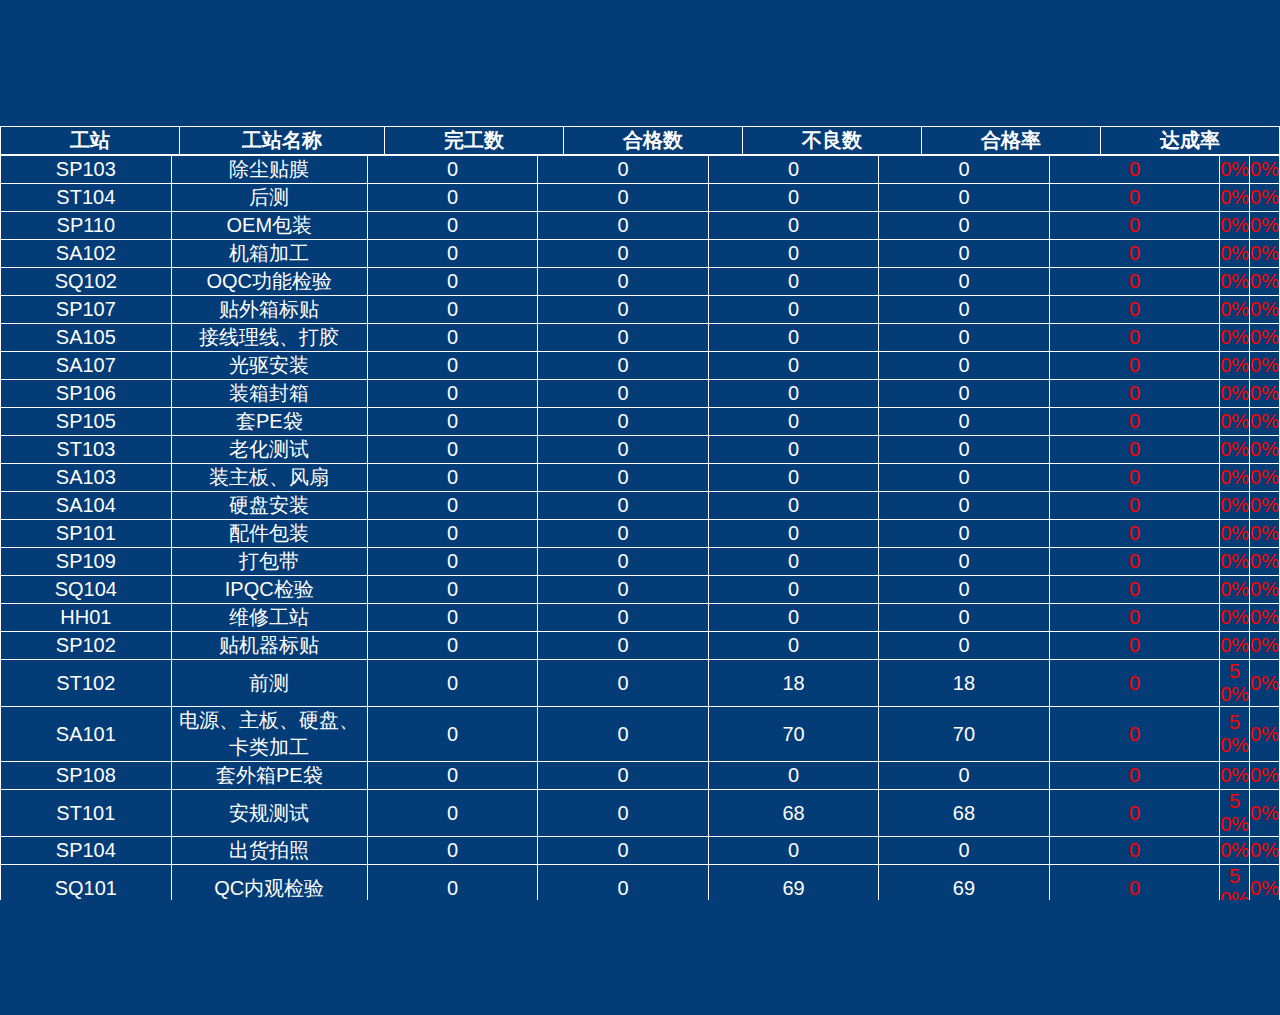
==== commit bce696f5: "同步更新" ====
--- a/产线看板.html
+++ b/产线看板.html
@@ -77,7 +77,7 @@
 
         .col .p2 p {
             color: white;
-            font-size: 5px;
+            font-size: 20px;
         }
 
         .panel {
@@ -109,7 +109,7 @@
         }
 
         table.list-table th {
-            font-size: 10px;
+            font-size: 20px;
             font-family: "Microsoft YaHei UI", "黑体";
             color: white;
             border: 1px white solid;
@@ -117,7 +117,7 @@
         }
 
         table.list-table td {
-            font-size: 10px;
+            font-size: 20px;
             border: 1px white solid;
             text-align: center;
         }
@@ -129,13 +129,13 @@
         .layui-select-title input {
             background-color: #000000;
             color: white;
-            font-size: 5px;
+            font-size: 10px;
         }
 
         .layui-unselect-title input {
             background-color: #000000;
             color: white;
-            font-size: 5px;
+            font-size: 10px;
         }
 
         .layui-form-select dl dd:hover {
@@ -204,25 +204,25 @@
     <div class="dz-row">
         <div class="layui-col-xs12">
             <div id="listDiv" class="" style="background-color: #033C76;height: 100%">
-                <div id="theadDiv" class="hide-scroll" style="overflow-y:scroll;background-color: #033C76">
+                <!--div id="theadDiv" class="hide-scroll" style="overflow-y:scroll;background-color: #033C76"-->
                     <table class="list-table" style="margin-bottom:0px;background-color: #033C76">
                         <colgroup>
-                            <col style="width: 10%;">
-                            <col style="width: 14%;">
-                            <col style="width: 10%;">
-                            <col style="width: 10%;">
-                            <col style="width: 10%;">
-                            <col style="width: 10%;">
-                            <col style="width: 10%;">
-                            <col style="width: 13%;">
-                            <col style="width: 13%;">
+                            <col style="width: 14%;">
+                            <col style="width: 16%;">
+                            <!--col style="width: 10%;"-->
+                            <!--col style="width: 10%;"-->
+                            <col style="width: 14%;">
+                            <col style="width: 14%;">
+                            <col style="width: 14%;">
+                            <col style="width: 14%;">
+                            <col style="width: 14%;">
                         </colgroup>
                         <thead>
                         <tr style="background-color: #033C76">
                             <th>工站</th>
                             <th>工站名称</th>
-                            <th>派工数</th>
-                            <th>派工时</th>
+                            <!--th>派工数</th-->
+                            <!--th>派工时</th-->
                             <th>完工数</th>
                             <th>合格数</th>
                             <th>不良数</th>
@@ -231,19 +231,17 @@
                         </tr>
                         </thead>
                     </table>
-                </div>
-                <!-- 滚动条 div id="tbodyDiv" class="hide-scroll" style="width: 100%; overflow-y: scroll; background-color: #033C76; height: 580px;"-->
+                <!--/div-->
+                <!--div id="tbodyDiv" class="hide-scroll" style="width: 100%; overflow-y: scroll; background-color: #033C76; height: 580px;"-->
                     <table class="list-table" id="data_table" style="background-color: #033C76">
                         <colgroup>
-                            <col style="width: 10%;">
-                            <col style="width: 14%;">
-                            <col style="width: 10%;">
-                            <col style="width: 10%;">
-                            <col style="width: 10%;">
-                            <col style="width: 10%;">
-                            <col style="width: 10%;">
-                            <col style="width: 13%;">
-                            <col style="width: 13%;">
+                            <col style="width: 14%;">
+                            <col style="width: 16%;">
+                            <col style="width: 14%;">
+                            <col style="width: 14%;">
+                            <col style="width: 14%;">
+                            <col style="width: 14%;">
+                            <col style="width: 14%;">
                         </colgroup>
                         <tbody>
                         <tr style="color:#FFFFFF"><td style="word-break:break-all;">SP103</td><td style="word-break:break-all;">除尘贴膜	</td><td style="word-break:break-all;">0</td><td style="word-break:break-all;">0</td><td style="word-break:break-all;">0</td><td style="word-break:break-all;">0</td><td style="word-break:break-all;"><font color="red">0</font></td><td style="word-break:break-all;"><font color="red">0%</font></td><td style="word-break:break-all;"><font color="red">0%</font></td></tr><tr style="color:#FFFFFF"><td style="word-break:break-all;">ST104</td><td style="word-break:break-all;">后测</td><td style="word-break:break-all;">0</td><td style="word-break:break-all;">0</td><td style="word-break:break-all;">0</td><td style="word-break:break-all;">0</td><td style="word-break:break-all;"><font color="red">0</font></td><td style="word-break:break-all;"><font color="red">0%</font></td><td style="word-break:break-all;"><font color="red">0%</font></td></tr><tr style="color:#FFFFFF"><td style="word-break:break-all;">SP110</td><td style="word-break:break-all;">OEM包装	</td><td style="word-break:break-all;">0</td><td style="word-break:break-all;">0</td><td style="word-break:break-all;">0</td><td style="word-break:break-all;">0</td><td style="word-break:break-all;"><font color="red">0</font></td><td style="word-break:break-all;"><font color="red">0%</font></td><td style="word-break:break-all;"><font color="red">0%</font></td></tr><tr style="color:#FFFFFF"><td style="word-break:break-all;">SA102</td><td style="word-break:break-all;">机箱加工	</td><td style="word-break:break-all;">0</td><td style="word-break:break-all;">0</td><td style="word-break:break-all;">0</td><td style="word-break:break-all;">0</td><td style="word-break:break-all;"><font color="red">0</font></td><td style="word-break:break-all;"><font color="red">0%</font></td><td style="word-break:break-all;"><font color="red">0%</font></td></tr><tr style="color:#FFFFFF"><td style="word-break:break-all;">SQ102</td><td style="word-break:break-all;">OQC功能检验	</td><td style="word-break:break-all;">0</td><td style="word-break:break-all;">0</td><td style="word-break:break-all;">0</td><td style="word-break:break-all;">0</td><td style="word-break:break-all;"><font color="red">0</font></td><td style="word-break:break-all;"><font color="red">0%</font></td><td style="word-break:break-all;"><font color="red">0%</font></td></tr><tr style="color:#FFFFFF"><td style="word-break:break-all;">SP107</td><td style="word-break:break-all;">贴外箱标贴	</td><td style="word-break:break-all;">0</td><td style="word-break:break-all;">0</td><td style="word-break:break-all;">0</td><td style="word-break:break-all;">0</td><td style="word-break:break-all;"><font color="red">0</font></td><td style="word-break:break-all;"><font color="red">0%</font></td><td style="word-break:break-all;"><font color="red">0%</font></td></tr><tr style="color:#FFFFFF"><td style="word-break:break-all;">SA105</td><td style="word-break:break-all;">接线理线、打胶	</td><td style="word-break:break-all;">0</td><td style="word-break:break-all;">0</td><td style="word-break:break-all;">0</td><td style="word-break:break-all;">0</td><td style="word-break:break-all;"><font color="red">0</font></td><td style="word-break:break-all;"><font color="red">0%</font></td><td style="word-break:break-all;"><font color="red">0%</font></td></tr><tr style="color:#FFFFFF"><td style="word-break:break-all;">SA107</td><td style="word-break:break-all;">光驱安装</td><td style="word-break:break-all;">0</td><td style="word-break:break-all;">0</td><td style="word-break:break-all;">0</td><td style="word-break:break-all;">0</td><td style="word-break:break-all;"><font color="red">0</font></td><td style="word-break:break-all;"><font color="red">0%</font></td><td style="word-break:break-all;"><font color="red">0%</font></td></tr><tr style="color:#FFFFFF"><td style="word-break:break-all;">SP106</td><td style="word-break:break-all;">装箱封箱	</td><td style="word-break:break-all;">0</td><td style="word-break:break-all;">0</td><td style="word-break:break-all;">0</td><td style="word-break:break-all;">0</td><td style="word-break:break-all;"><font color="red">0</font></td><td style="word-break:break-all;"><font color="red">0%</font></td><td style="word-break:break-all;"><font color="red">0%</font></td></tr><tr style="color:#FFFFFF"><td style="word-break:break-all;">SP105</td><td style="word-break:break-all;">套PE袋	</td><td style="word-break:break-all;">0</td><td style="word-break:break-all;">0</td><td style="word-break:break-all;">0</td><td style="word-break:break-all;">0</td><td style="word-break:break-all;"><font color="red">0</font></td><td style="word-break:break-all;"><font color="red">0%</font></td><td style="word-break:break-all;"><font color="red">0%</font></td></tr><tr style="color:#FFFFFF"><td style="word-break:break-all;">ST103</td><td style="word-break:break-all;">老化测试	</td><td style="word-break:break-all;">0</td><td style="word-break:break-all;">0</td><td style="word-break:break-all;">0</td><td style="word-break:break-all;">0</td><td style="word-break:break-all;"><font color="red">0</font></td><td style="word-break:break-all;"><font color="red">0%</font></td><td style="word-break:break-all;"><font color="red">0%</font></td></tr><tr style="color:#FFFFFF"><td style="word-break:break-all;">SA103</td><td style="word-break:break-all;">装主板、风扇	</td><td style="word-break:break-all;">0</td><td style="word-break:break-all;">0</td><td style="word-break:break-all;">0</td><td style="word-break:break-all;">0</td><td style="word-break:break-all;"><font color="red">0</font></td><td style="word-break:break-all;"><font color="red">0%</font></td><td style="word-break:break-all;"><font color="red">0%</font></td></tr><tr style="color:#FFFFFF"><td style="word-break:break-all;">SA104</td><td style="word-break:break-all;">硬盘安装	</td><td style="word-break:break-all;">0</td><td style="word-break:break-all;">0</td><td style="word-break:break-all;">0</td><td style="word-break:break-all;">0</td><td style="word-break:break-all;"><font color="red">0</font></td><td style="word-break:break-all;"><font color="red">0%</font></td><td style="word-break:break-all;"><font color="red">0%</font></td></tr><tr style="color:#FFFFFF"><td style="word-break:break-all;">SP101</td><td style="word-break:break-all;">配件包装	</td><td style="word-break:break-all;">0</td><td style="word-break:break-all;">0</td><td style="word-break:break-all;">0</td><td style="word-break:break-all;">0</td><td style="word-break:break-all;"><font color="red">0</font></td><td style="word-break:break-all;"><font color="red">0%</font></td><td style="word-break:break-all;"><font color="red">0%</font></td></tr><tr style="color:#FFFFFF"><td style="word-break:break-all;">SP109</td><td style="word-break:break-all;">打包带	</td><td style="word-break:break-all;">0</td><td style="word-break:break-all;">0</td><td style="word-break:break-all;">0</td><td style="word-break:break-all;">0</td><td style="word-break:break-all;"><font color="red">0</font></td><td style="word-break:break-all;"><font color="red">0%</font></td><td style="word-break:break-all;"><font color="red">0%</font></td></tr><tr style="color:#FFFFFF"><td style="word-break:break-all;">SQ104</td><td style="word-break:break-all;">IPQC检验	</td><td style="word-break:break-all;">0</td><td style="word-break:break-all;">0</td><td style="word-break:break-all;">0</td><td style="word-break:break-all;">0</td><td style="word-break:break-all;"><font color="red">0</font></td><td style="word-break:break-all;"><font color="red">0%</font></td><td style="word-break:break-all;"><font color="red">0%</font></td></tr><tr style="color:#FFFFFF"><td style="word-break:break-all;">HH01</td><td style="word-break:break-all;">维修工站</td><td style="word-break:break-all;">0</td><td style="word-break:break-all;">0</td><td style="word-break:break-all;">0</td><td style="word-break:break-all;">0</td><td style="word-break:break-all;"><font color="red">0</font></td><td style="word-break:break-all;"><font color="red">0%</font></td><td style="word-break:break-all;"><font color="red">0%</font></td></tr><tr style="color:#FFFFFF"><td style="word-break:break-all;">SP102</td><td style="word-break:break-all;">贴机器标贴	</td><td style="word-break:break-all;">0</td><td style="word-break:break-all;">0</td><td style="word-break:break-all;">0</td><td style="word-break:break-all;">0</td><td style="word-break:break-all;"><font color="red">0</font></td><td style="word-break:break-all;"><font color="red">0%</font></td><td style="word-break:break-all;"><font color="red">0%</font></td></tr><tr style="color:#FFFFFF"><td style="word-break:break-all;">ST102</td><td style="word-break:break-all;">前测	</td><td style="word-break:break-all;">0</td><td style="word-break:break-all;">0</td><td style="word-break:break-all;">18</td><td style="word-break:break-all;">18</td><td style="word-break:break-all;"><font color="red">0</font></td><td style="word-break:break-all;"><font color="red">50%</font></td><td style="word-break:break-all;"><font color="red">0%</font></td></tr><tr style="color:#FFFFFF"><td style="word-break:break-all;">SA101</td><td style="word-break:break-all;">电源、主板、硬盘、卡类加工	</td><td style="word-break:break-all;">0</td><td style="word-break:break-all;">0</td><td style="word-break:break-all;">70</td><td style="word-break:break-all;">70</td><td style="word-break:break-all;"><font color="red">0</font></td><td style="word-break:break-all;"><font color="red">50%</font></td><td style="word-break:break-all;"><font color="red">0%</font></td></tr><tr style="color:#FFFFFF"><td style="word-break:break-all;">SP108</td><td style="word-break:break-all;">套外箱PE袋	</td><td style="word-break:break-all;">0</td><td style="word-break:break-all;">0</td><td style="word-break:break-all;">0</td><td style="word-break:break-all;">0</td><td style="word-break:break-all;"><font color="red">0</font></td><td style="word-break:break-all;"><font color="red">0%</font></td><td style="word-break:break-all;"><font color="red">0%</font></td></tr><tr style="color:#FFFFFF"><td style="word-break:break-all;">ST101</td><td style="word-break:break-all;">安规测试	</td><td style="word-break:break-all;">0</td><td style="word-break:break-all;">0</td><td style="word-break:break-all;">68</td><td style="word-break:break-all;">68</td><td style="word-break:break-all;"><font color="red">0</font></td><td style="word-break:break-all;"><font color="red">50%</font></td><td style="word-break:break-all;"><font color="red">0%</font></td></tr><tr style="color:#FFFFFF"><td style="word-break:break-all;">SP104</td><td style="word-break:break-all;">出货拍照	</td><td style="word-break:break-all;">0</td><td style="word-break:break-all;">0</td><td style="word-break:break-all;">0</td><td style="word-break:break-all;">0</td><td style="word-break:break-all;"><font color="red">0</font></td><td style="word-break:break-all;"><font color="red">0%</font></td><td style="word-break:break-all;"><font color="red">0%</font></td></tr><tr style="color:#FFFFFF"><td style="word-break:break-all;">SQ101</td><td style="word-break:break-all;">QC内观检验	</td><td style="word-break:break-all;">0</td><td style="word-break:break-all;">0</td><td style="word-break:break-all;">69</td><td style="word-break:break-all;">69</td><td style="word-break:break-all;"><font color="red">0</font></td><td style="word-break:break-all;"><font color="red">50%</font></td><td style="word-break:break-all;"><font color="red">0%</font></td></tr><tr style="color:#FFFFFF"><td style="word-break:break-all;">SQ103</td><td style="word-break:break-all;">FQC检验	</td><td style="word-break:break-all;">0</td><td style="word-break:break-all;">0</td><td style="word-break:break-all;">0</td><td style="word-break:break-all;">0</td><td style="word-break:break-all;"><font color="red">0</font></td><td style="word-break:break-all;"><font color="red">0%</font></td><td style="word-break:break-all;"><font color="red">0%</font></td></tr><tr style="color:#FFFFFF"><td style="word-break:break-all;">SA106</td><td style="word-break:break-all;">装电源、显卡	</td><td style="word-break:break-all;">0</td><td style="word-break:break-all;">0</td><td style="word-break:break-all;">0</td><td style="word-break:break-all;">0</td><td style="word-break:break-all;"><font color="red">0</font></td><td style="word-break:break-all;"><font color="red">0%</font></td><td style="word-break:break-all;"><font color="red">0%</font></td></tr><tr style="color:#FFFFFF"><td style="word-break:break-all;">SA201</td><td style="word-break:break-all;">OEM组装	</td><td style="word-break:break-all;">0</td><td style="word-break:break-all;">0</td><td style="word-break:break-all;">70</td><td style="word-break:break-all;">70</td><td style="word-break:break-all;"><font color="red">0</font></td><td style="word-break:break-all;"><font color="red">50%</font></td><td style="word-break:break-all;"><font color="red">0%</font></td></tr></tbody>
@@ -394,7 +392,20 @@
 			xhr.send(null);
         }
 
-        var widthArray=["10","14","10","10","10","10","10","13","13"];
+/***
+                            <col style="width: 15%;">
+                            <col style="width: 19%;">
+                            <!--col style="width: 10%;"-->
+                            <!--col style="width: 10%;"-->
+                            <col style="width: 13%;">
+                            <col style="width: 13%;">
+                            <col style="width: 10%;">
+                            <col style="width: 11%;">
+                            <col style="width: 11%;">
+***/
+
+
+        var widthArray=["14","16","14","14","14","14","14"];
         /**
          *获取工序列表
          */
@@ -584,16 +595,21 @@
 
                     } else {
 
+                        if (data[i].workStationCode == "SA101")
+                        {
+                            data[i].workStationName = "主板加工";
+                        }
+
                         tbody.append("<tr style='color:#FFFFFF'>" +
                             "<td style='word-break:break-all;' "+ (widthArray[0]==0?"hidden":"") +">" + data[i].workStationCode + "</td>" +
                             "<td style='word-break:break-all;' "+ (widthArray[1]==0?"hidden":"") +">" + data[i].workStationName + "</td>" +
-                            "<td style='word-break:break-all;' "+ (widthArray[2]==0?"hidden":"") +">" + handlerQuantity(data[i].planQty) + "</td>" +
-                            "<td style='word-break:break-all;' "+ (widthArray[3]==0?"hidden":"") +">" + handlerQuantity(data[i].playHour) + "</td>" +
+                            //"<td style='word-break:break-all;' "+ (widthArray[2]==0?"hidden":"") +">" + handlerQuantity(data[i].planQty) + "</td>" +
+                            //"<td style='word-break:break-all;' "+ (widthArray[3]==0?"hidden":"") +">" + handlerQuantity(data[i].playHour) + "</td>" +
                             "<td style='word-break:break-all;' "+ (widthArray[4]==0?"hidden":"") +">" + handlerQuantity(data[i].completeQty) + "</td>" +
                             "<td style='word-break:break-all;' "+ (widthArray[5]==0?"hidden":"") +">" + handlerQuantity(data[i].qualifiedQty) + "</td>" +
-                            "<td style='word-break:break-all;' "+ (widthArray[6]==0?"hidden":"") +"><font color='red'>" + handlerQuantity(data[i].unQualifiedQty) + "</font></td>" +
-                            "<td style='word-break:break-all;' "+ (widthArray[7]==0?"hidden":"") +"><font color='red'>" + handlerQuantity(data[i].qualifiedRate) + "%</font></td>" +
-                            "<td style='word-break:break-all;' "+ (widthArray[8]==0?"hidden":"") +"><font color='red'>" + handlerQuantity(data[i].scheduleRate) + "%</font></td>" +
+                            "<td style='word-break:break-all;' "+ (widthArray[6]==0?"hidden":"") +"><font color='#00FF00'>" + handlerQuantity(data[i].unQualifiedQty) + "</font></td>" +
+                            "<td style='word-break:break-all;' "+ (widthArray[7]==0?"hidden":"") +"><font color='#00FF00'>" + handlerQuantity(data[i].qualifiedRate) + "%</font></td>" +
+                            "<td style='word-break:break-all;' "+ (widthArray[8]==0?"hidden":"") +"><font color='#00FF00'>" + handlerQuantity(data[i].scheduleRate) + "%</font></td>" +
                             "</tr>");
                     }
                 }
